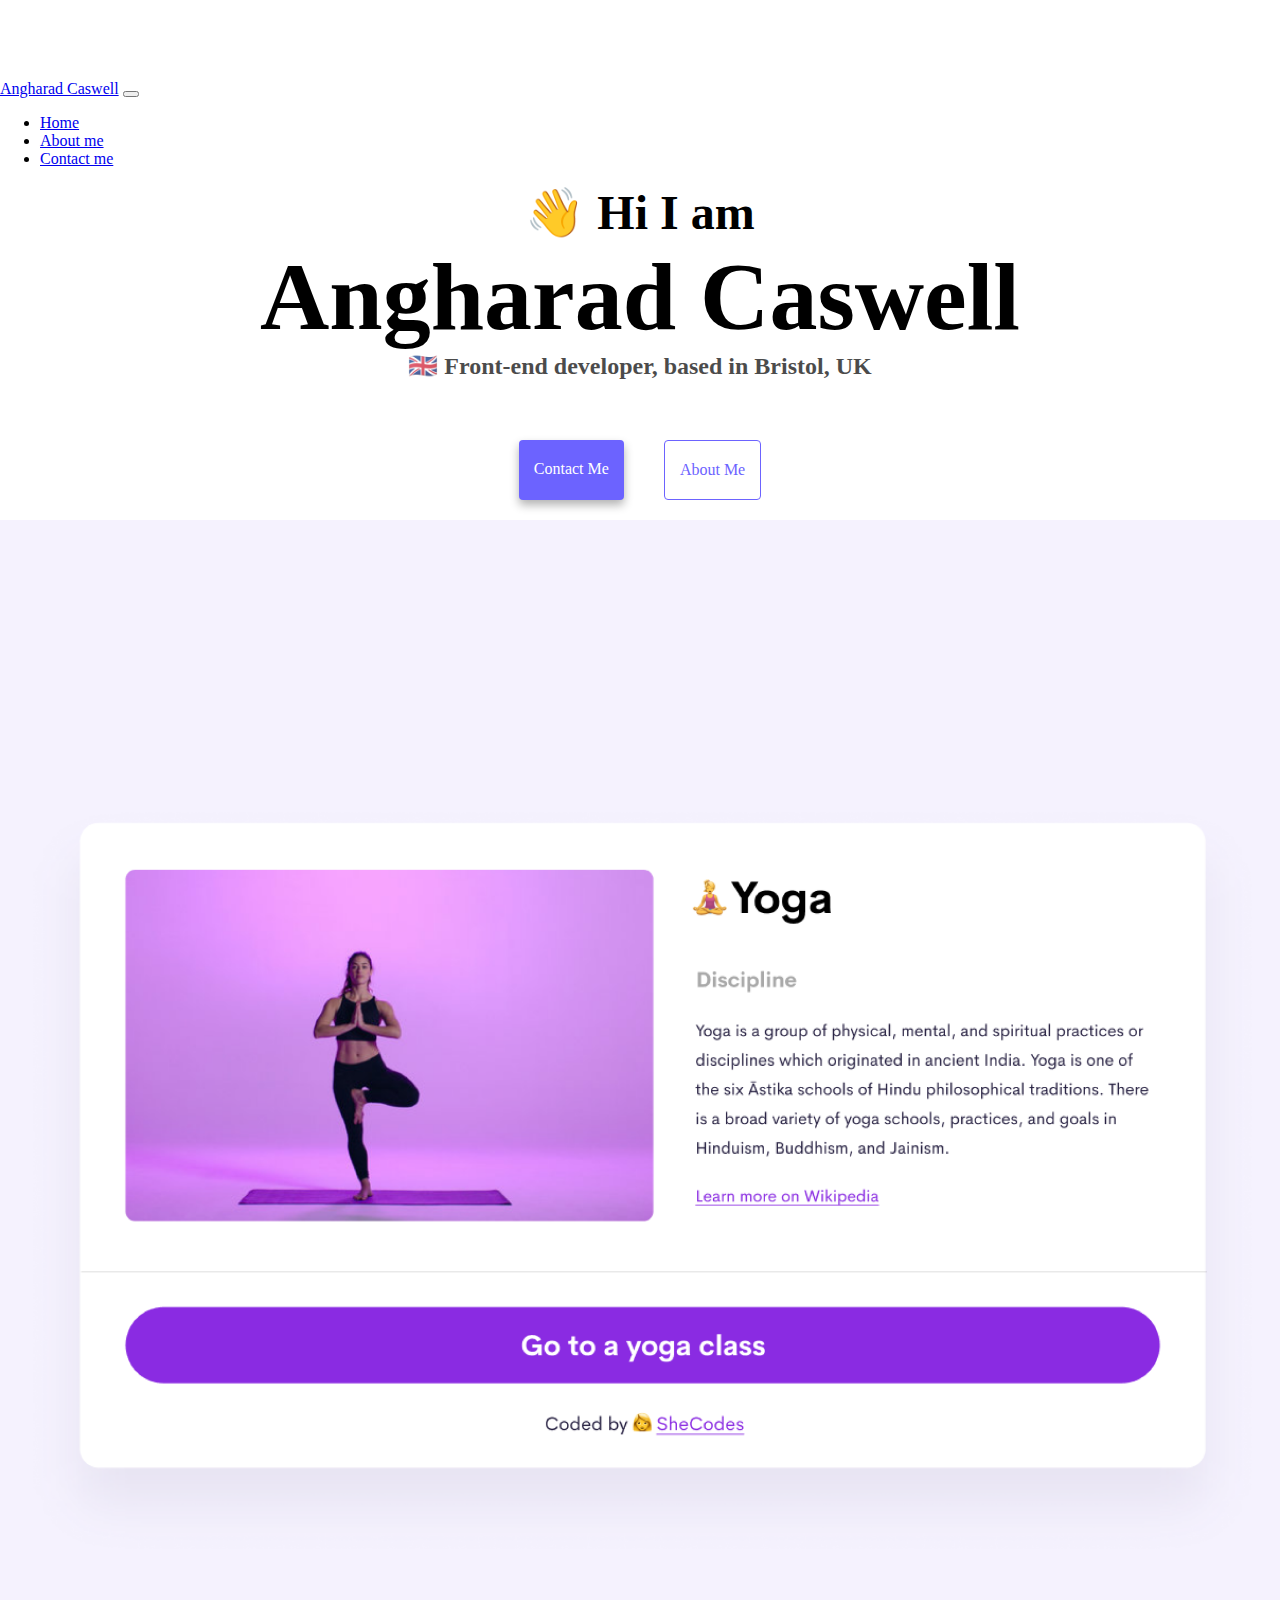
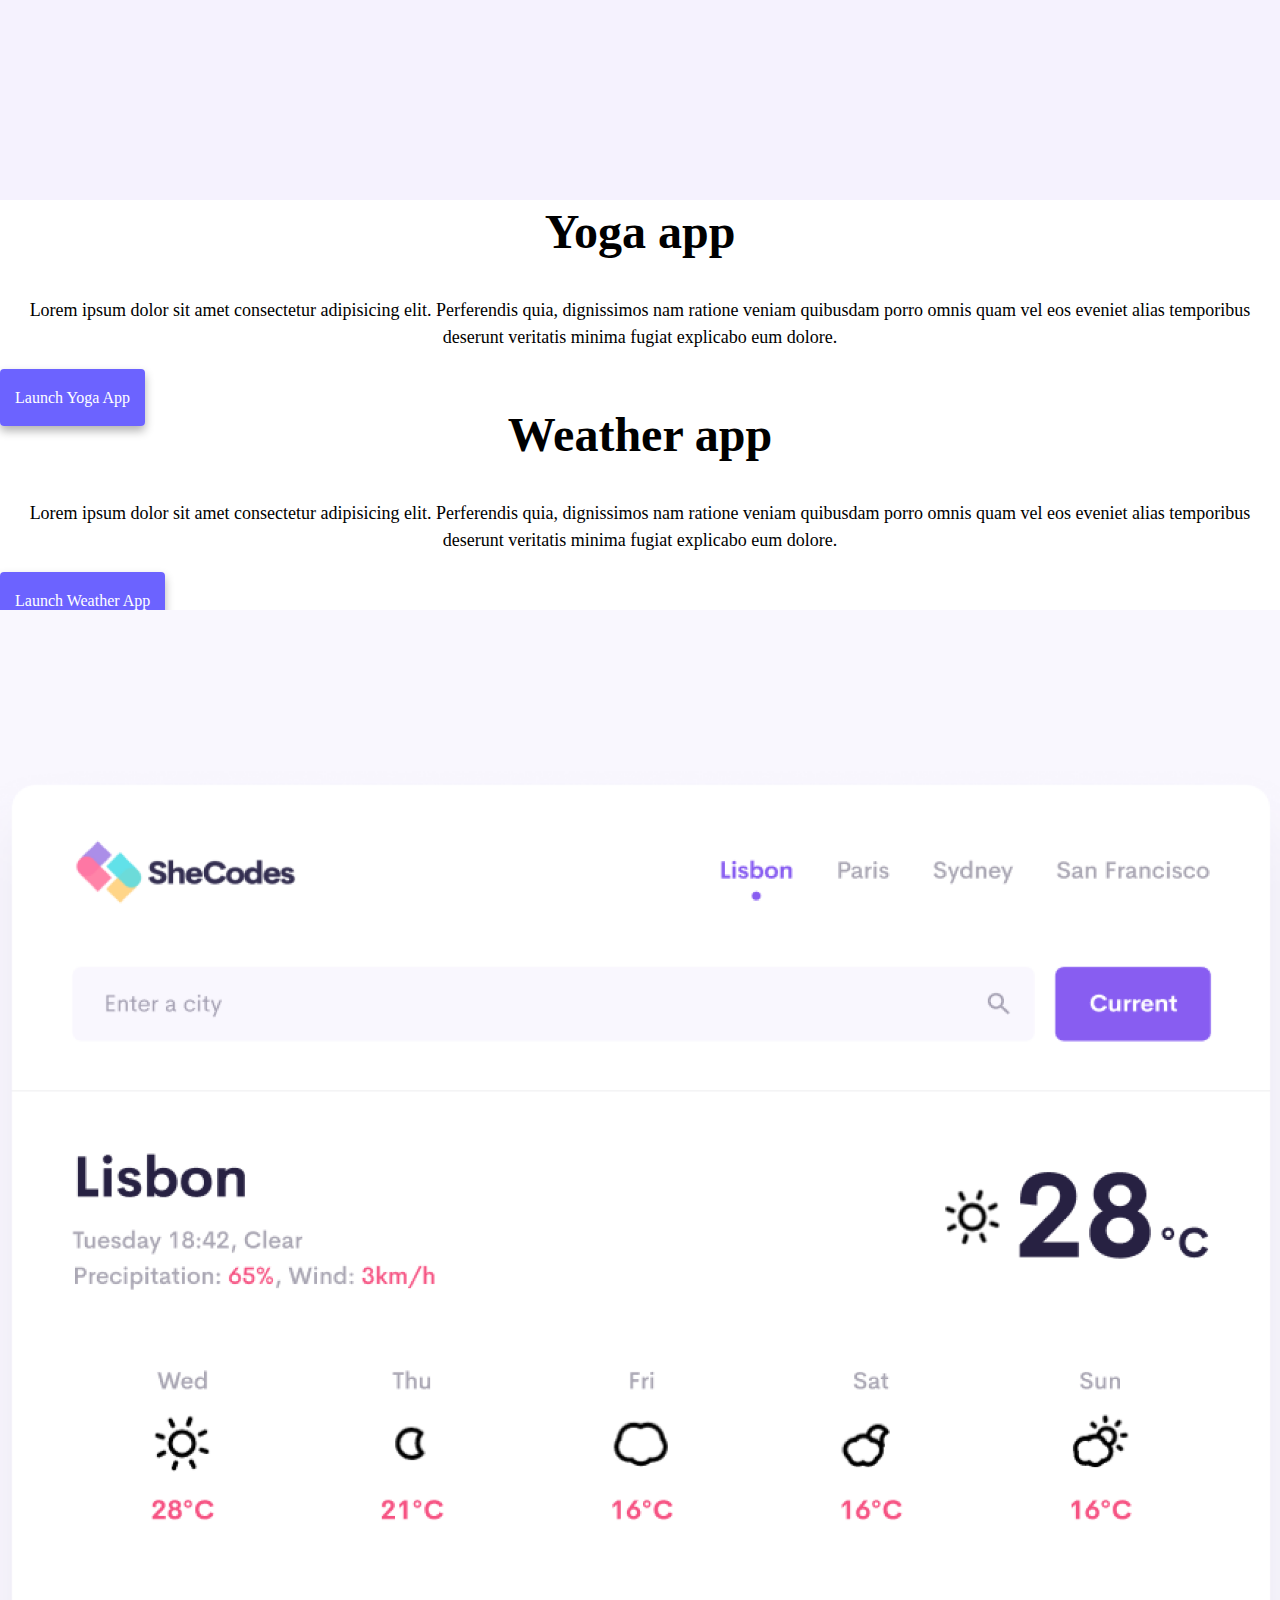
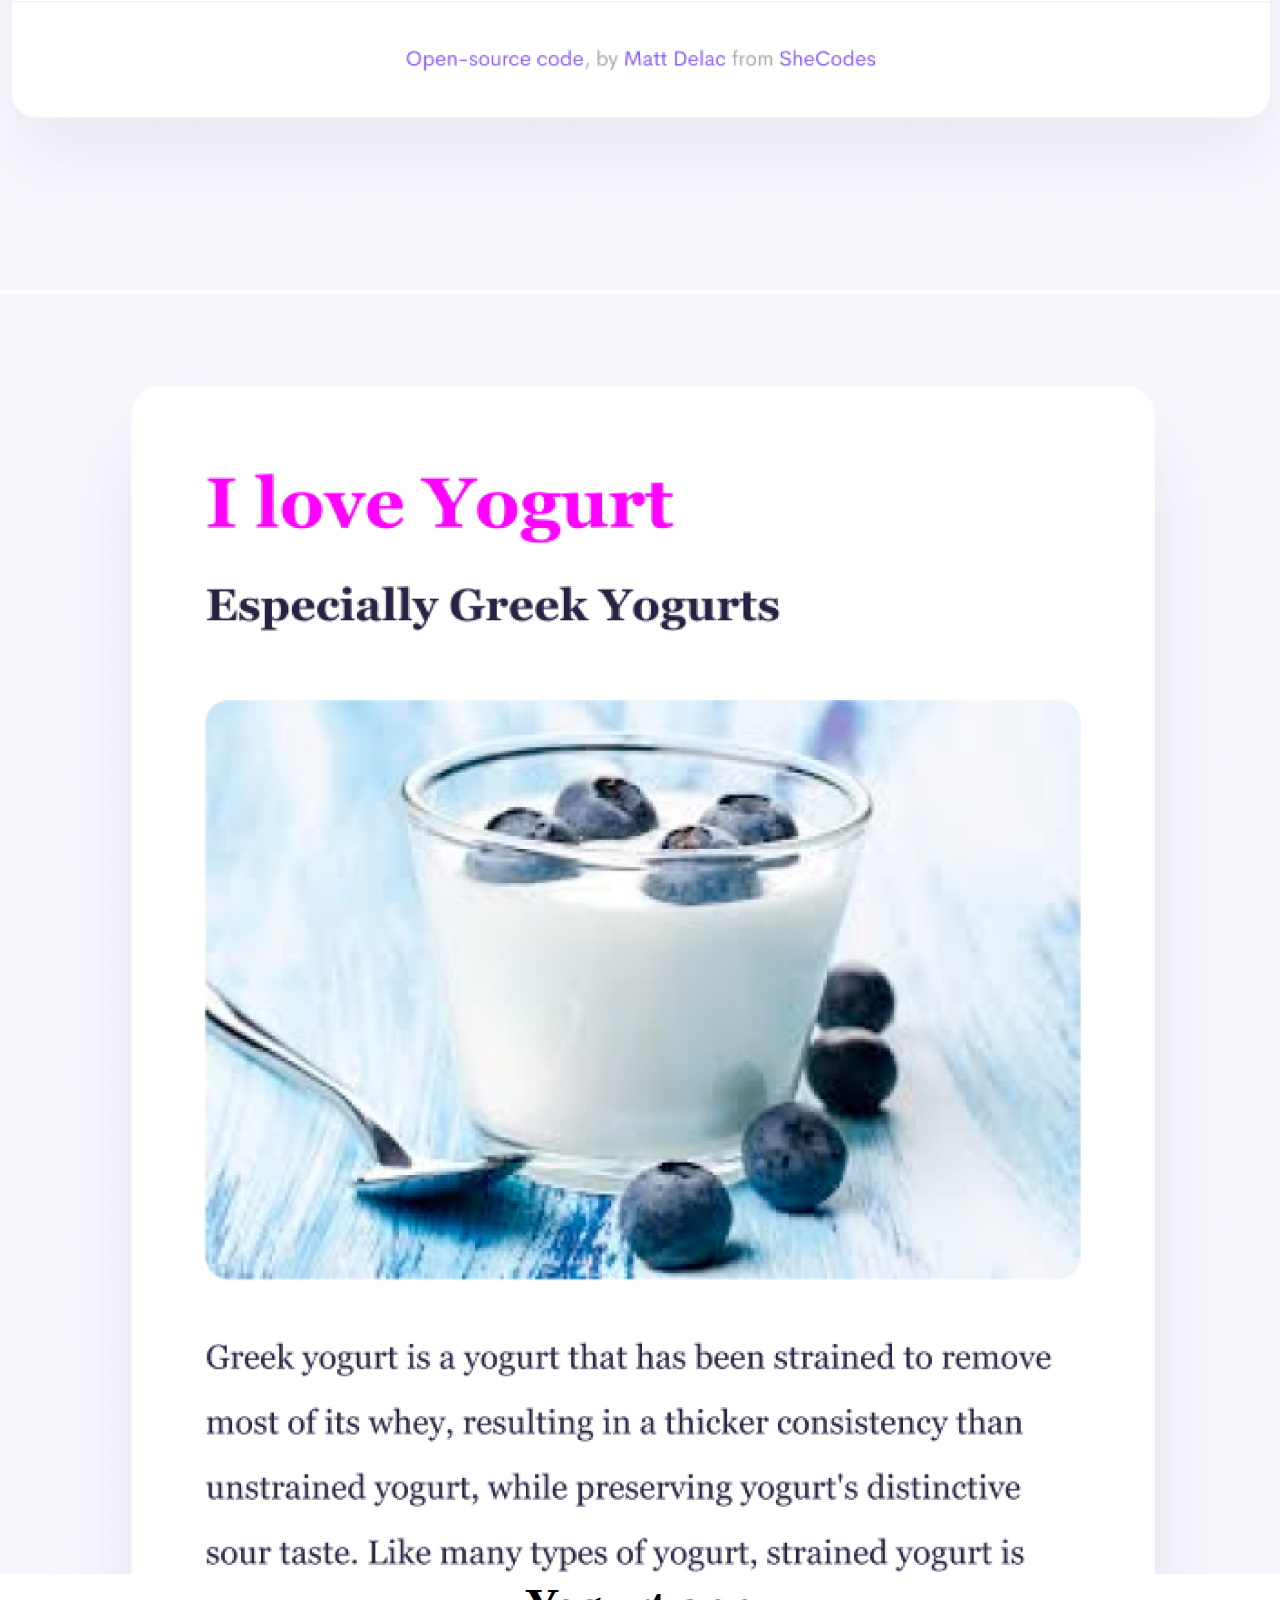
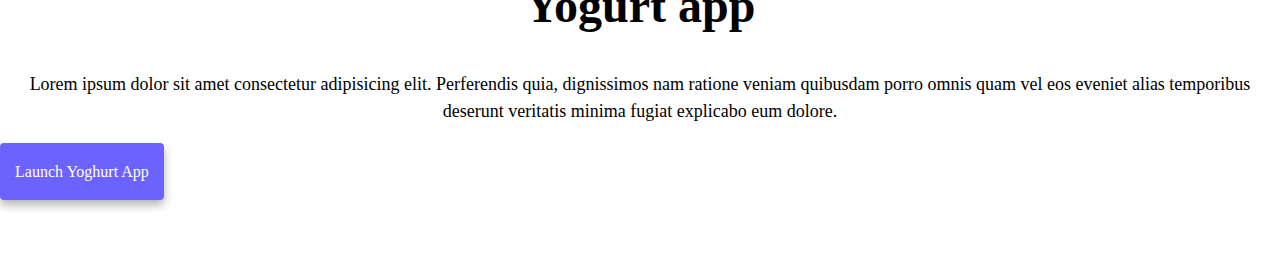
==== index.html @ fcc8724e "imported index/about/css/images from codesandbox." ====
<!DOCTYPE html>
<html lang="en">

<head>
    <meta charset="UTF-8" />
    <meta http-equiv="X-UA-Compatible" content="IE=edge" />
    <meta name="viewport" content="width=device-width, initial-scale=1.0" />
    <title>Angharad Caswell</title>
    <link rel="stylesheet" href="/styles/styles.css" />
    <link href="https://cdn.jsdelivr.net/npm/bootstrap@5.0.0-beta2/dist/css/bootstrap.min.css" rel="stylesheet"
        integrity="sha384-BmbxuPwQa2lc/FVzBcNJ7UAyJxM6wuqIj61tLrc4wSX0szH/Ev+nYRRuWlolflfl" crossorigin="anonymous" />
    <script src="https://cdn.jsdelivr.net/npm/bootstrap@5.0.0-beta2/dist/js/bootstrap.bundle.min.js"
        integrity="sha384-b5kHyXgcpbZJO/tY9Ul7kGkf1S0CWuKcCD38l8YkeH8z8QjE0GmW1gYU5S9FOnJ0"
        crossorigin="anonymous"></script>
</head>

<body>
    <nav class="navbar navbar-expand-lg navbar-light bg-light fixed-top">
        <div class="container-fluid">
            <a class="navbar-brand" href="#">Angharad Caswell</a>
            <button class="navbar-toggler" type="button" data-bs-toggle="collapse" data-bs-target="#navbarNavDropdown"
                aria-controls="navbarNavDropdown" aria-expanded="false" aria-label="Toggle navigation">
                <span class="navbar-toggler-icon"></span>
            </button>
            <div class="collapse navbar-collapse" id="navbarNavDropdown">
                <ul class="navbar-nav">
                    <li class="nav-item">
                        <a class="nav-link active" aria-current="page" href="index.html">Home</a>
                    </li>
                    <li class="nav-item">
                        <a class="nav-link" href="about.html">About me</a>
                    </li>
                    <li class="nav-item">
                        <a class="nav-link" href="about.html#contact">Contact me</a>
                    </li>
                </ul>
            </div>
        </div>
    </nav>

    <h2>👋 Hi I am</h2>
    <h1>Angharad Caswell</h1>
    <h3>🇬🇧 Front-end developer, based in Bristol, UK</h3>
    <div class="navigation-links">
        <a href="about.html#contact" class="contact-link">Contact me</a>
        <a href="about.html" class="about-link">About me</a>
    </div>

    <div class="container">
        <div class="row">
            <div class="col-md-6">
                <img src="images/yoga.png" class="img-fluid rounded" />
            </div>
            <div class="col-md-6">
                <h2 class="mb-3">Yoga app</h2>
                <p>
                    Lorem ipsum dolor sit amet consectetur adipisicing elit. Perferendis
                    quia, dignissimos nam ratione veniam quibusdam porro omnis quam vel
                    eos eveniet alias temporibus deserunt veritatis minima fugiat
                    explicabo eum dolore.
                </p>
                <div class="mt-5">
                    <a href="#" class="primary-link">Launch Yoga App</a>
                </div>
            </div>
        </div>
        <div class="row mt-5">
            <div class="col-md-6">
                <h2 class="mb-3">Weather app</h2>
                <p>
                    Lorem ipsum dolor sit amet consectetur adipisicing elit. Perferendis
                    quia, dignissimos nam ratione veniam quibusdam porro omnis quam vel
                    eos eveniet alias temporibus deserunt veritatis minima fugiat
                    explicabo eum dolore.
                </p>
                <div class="mt-5">
                    <a href="#" class="primary-link">Launch Weather App</a>
                </div>
            </div>
            <div class="col-md-6">
                <img src="images/weather.png" class="img-fluid rounded" />
            </div>
        </div>
        <div class="row mt-5">
            <div class="col-md-6">
                <img src="images/yogurt.png" class="img-fluid rounded" />
            </div>
            <div class="col-md-6">
                <h2 class="mb-3">Yogurt app</h2>
                <p>
                    Lorem ipsum dolor sit amet consectetur adipisicing elit. Perferendis
                    quia, dignissimos nam ratione veniam quibusdam porro omnis quam vel
                    eos eveniet alias temporibus deserunt veritatis minima fugiat
                    explicabo eum dolore.
                </p>
                <div class="mt-5">
                    <a href="#" class="primary-link">Launch Yoghurt App</a>
                </div>
            </div>
        </div>
</body>

</html>
---- styles/styles.css ----
:root {
  --primary-color: #6c63ff;
  --secondary-color: #f5f2fe;
  --box-shadow: 0 5px 10px rgba(0, 0, 0, 0.3);
}

body {
  margin: 80px auto !important;
}

h1,
h2,
h3 {
  text-align: center !important;
  margin: 0 !important;
}

h1 {
  font-size: 96px !important;
}

h2 {
  font-size: 48px !important;
}

h3 {
  font-size: 24px !important;
  opacity: 0.7 !important;
}

p {
  /* background: var(--secondary-color); */
  padding: 20px;
  border-radius: 4px;
  font-size: 18px;
  line-height: 1.5;
  text-align: center;
}
img {
  max-width: 100%;
  height: auto;
}
.primary-link {
  border-radius: 4px;
  padding: 20px 15px;
  text-decoration: none;
  text-transform: capitalize;
  background: var(--primary-color);
  box-shadow: var(--box-shadow);
  color: white;
}

.navigation-links {
  display: flex;
  margin-top: 40px;
  justify-content: center;
}

.navigation-links a {
  margin: 20px;
  border-radius: 4px;
  padding: 20px 15px;
  text-decoration: none;
  text-transform: capitalize;
}

.contact-link {
  background: var(--primary-color);
  box-shadow: var(--box-shadow);
  color: white;
}

.about-link {
  color: var(--primary-color);
  border: 1px solid var(--primary-color);
}

.homepage-link {
  color: var(--primary-color);
  text-align: center;
  display: block;
}

.about-paragraphs {
  display: flex;
  margin: 30px 0;
}

.about-paragraphs p {
  margin: 10px;
}

.email-link {
  display: flex;
  justify-content: center;
  color: var(--primary-color);
  font-size: 28px;
  text-decoration: none;
}

.email-link:hover {
  text-decoration: underline;
}
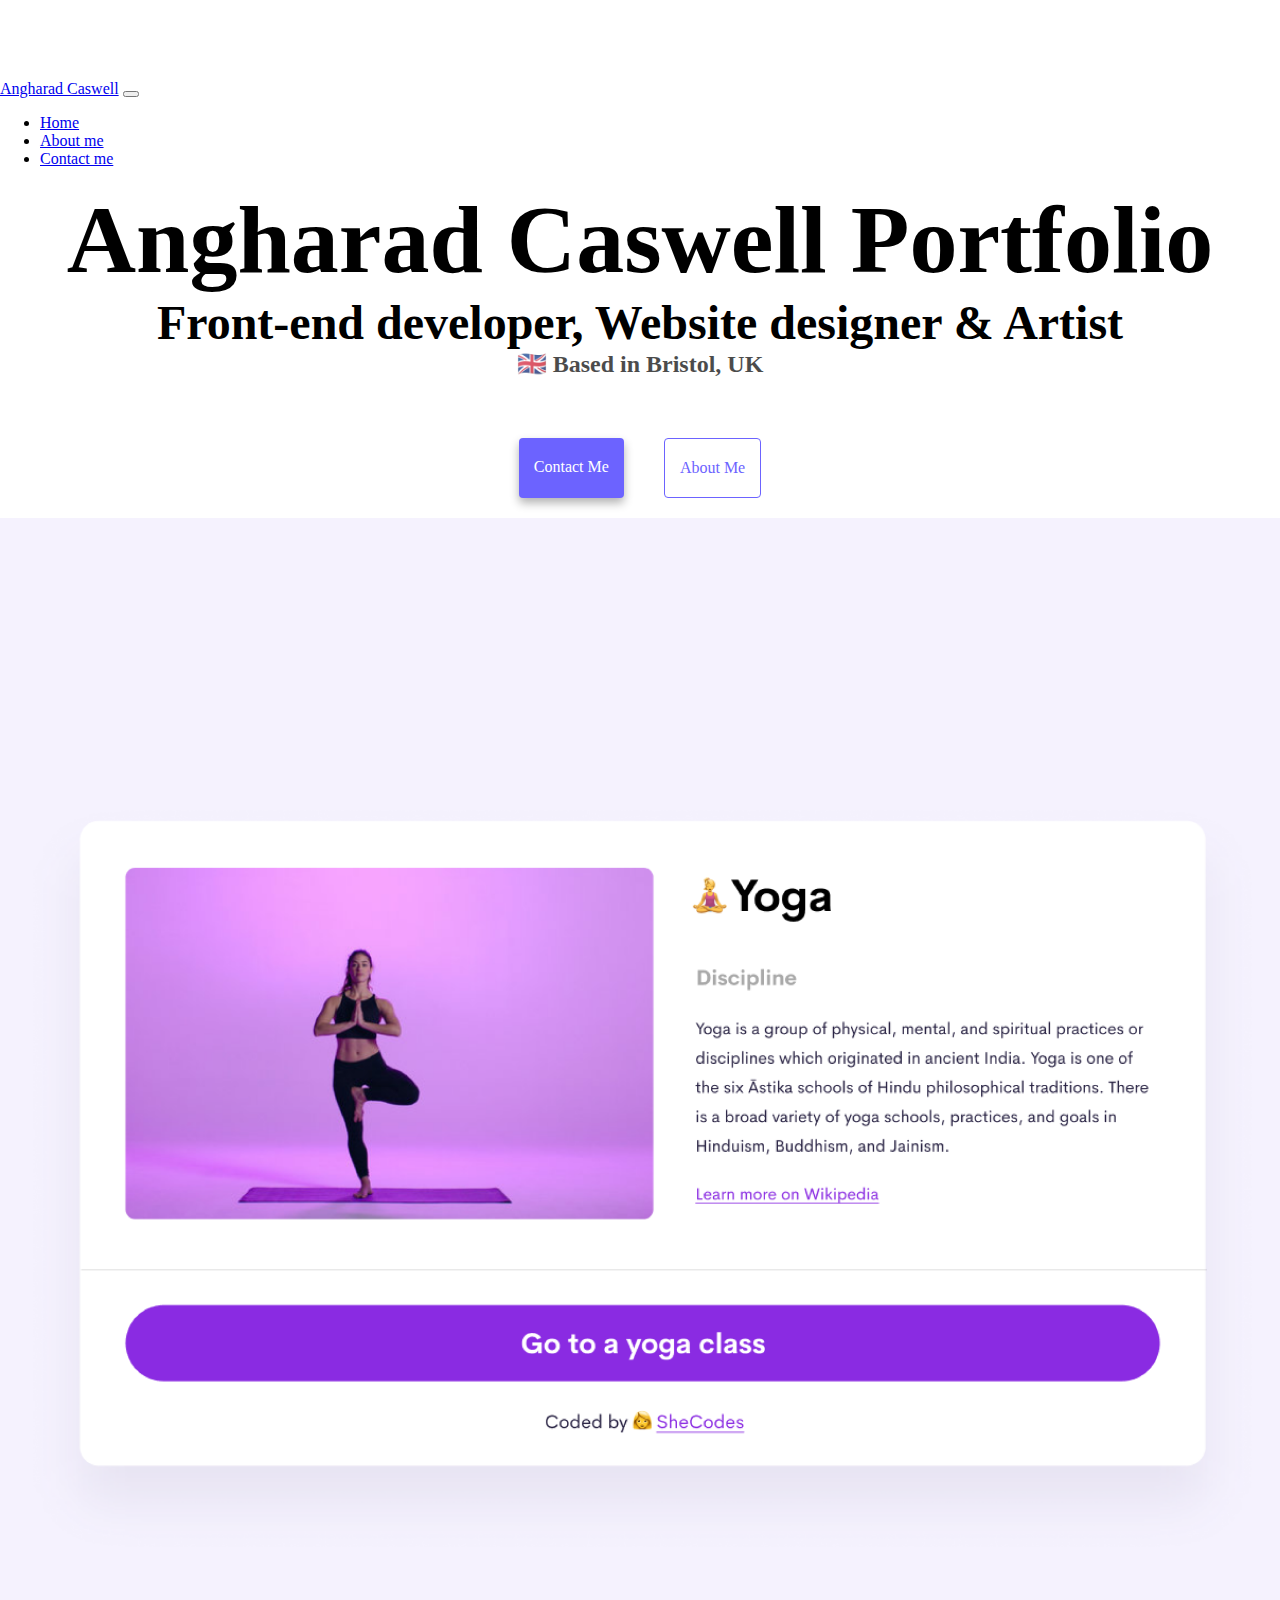
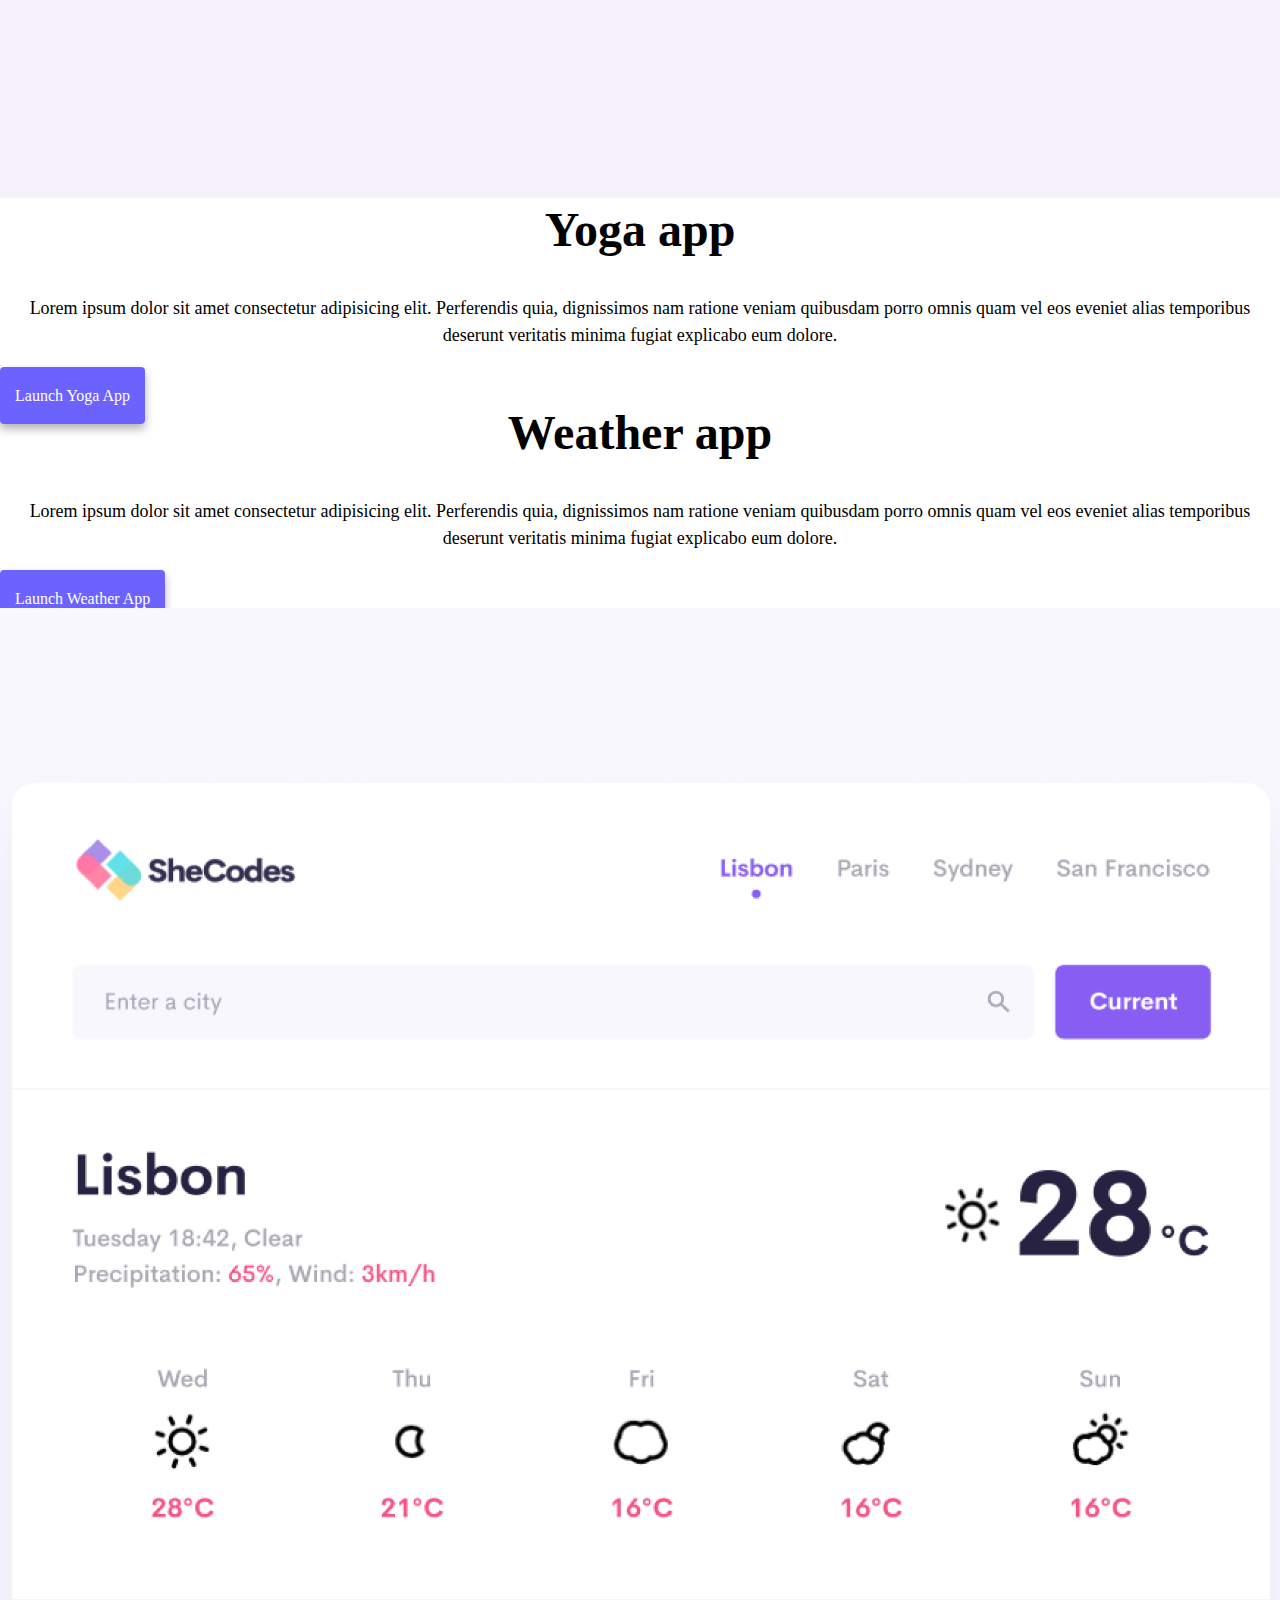
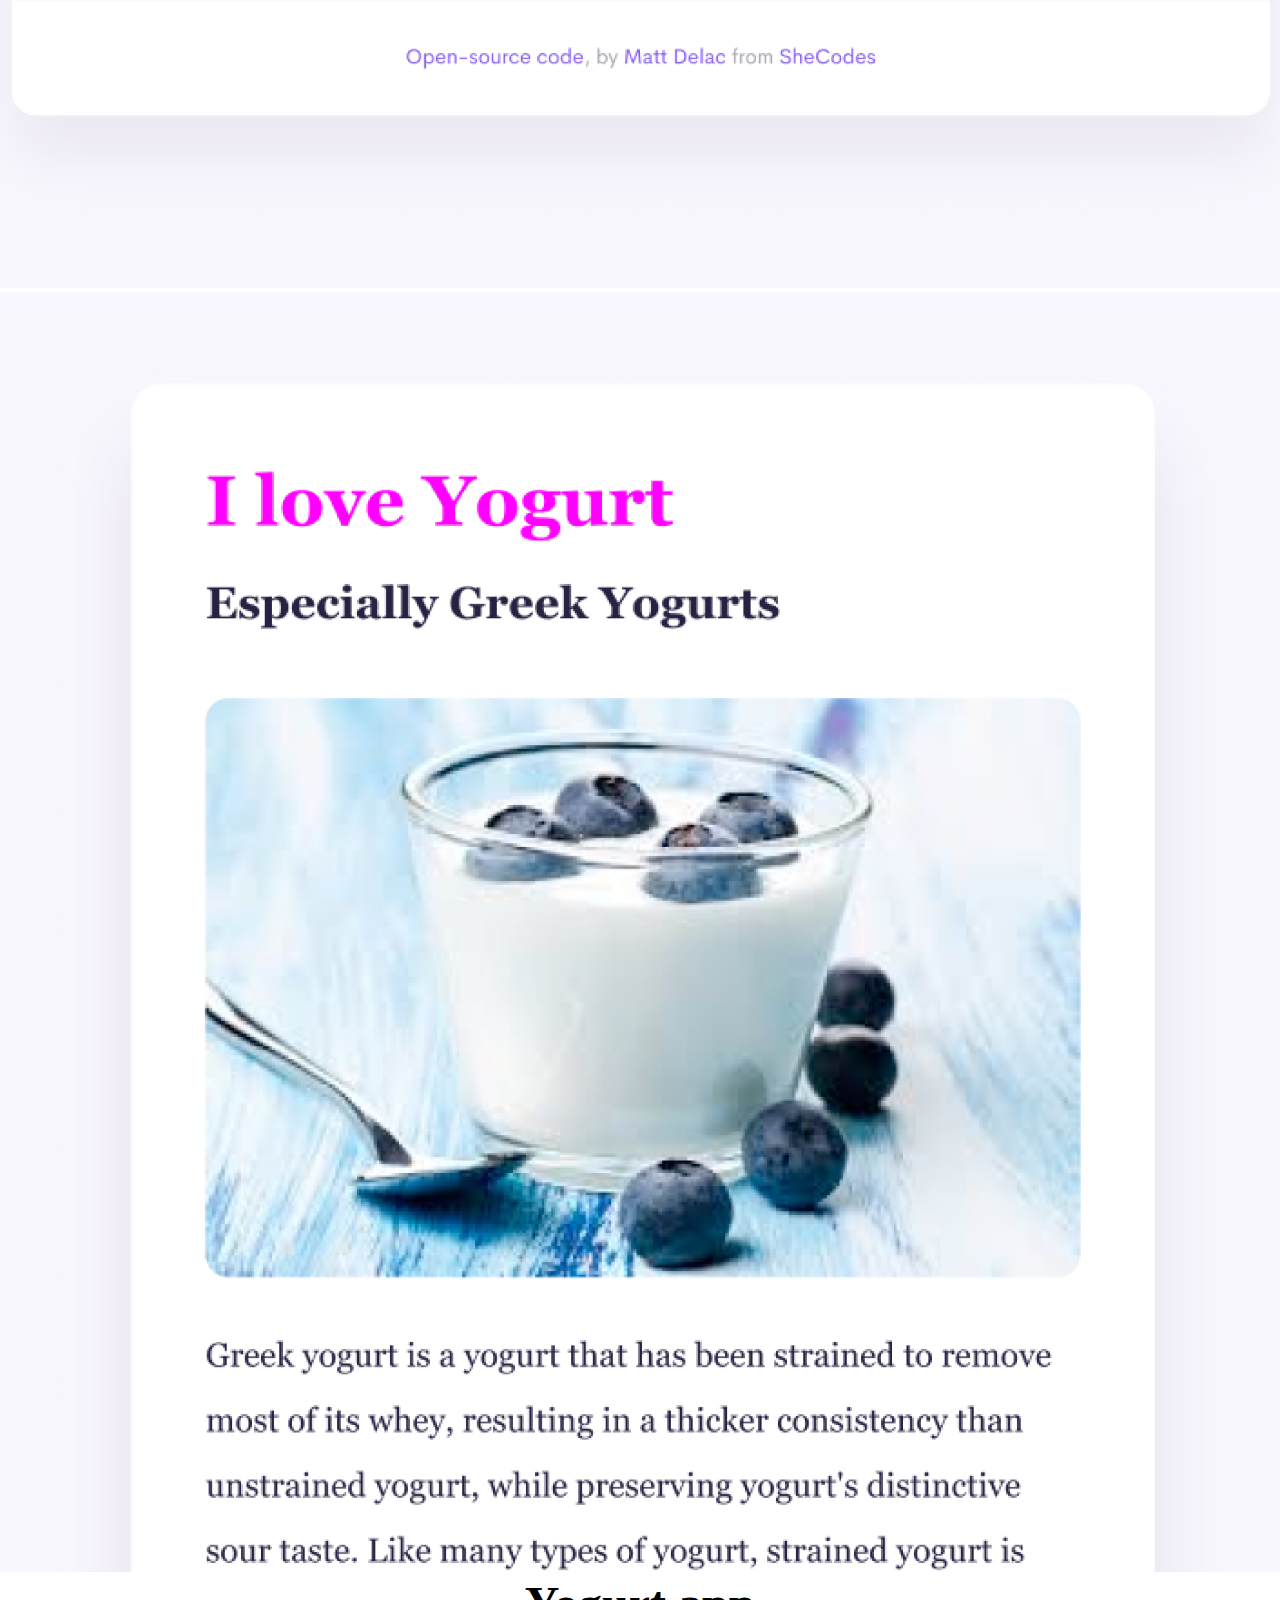
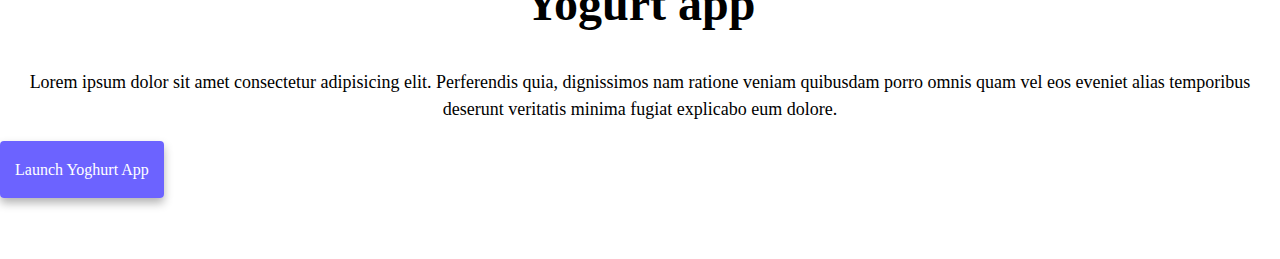
==== commit 62c652e4: "Added image alt, link title, meta description and improved page titles. SEO improvement." ====
--- a/index.html
+++ b/index.html
@@ -3,9 +3,11 @@
 
 <head>
     <meta charset="UTF-8" />
+    <meta name="description"
+        content="My name is Angharad Caswell and I am an artist, website desinger and front end developer. Here is a portfolio of my coding projects, UX/UI projects and art commissions.">
     <meta http-equiv="X-UA-Compatible" content="IE=edge" />
     <meta name="viewport" content="width=device-width, initial-scale=1.0" />
-    <title>Angharad Caswell</title>
+    <title>Angharad Caswell: Front end developer, website designer & artist portfolio</title>
     <link rel="stylesheet" href="/styles/styles.css" />
     <link href="https://cdn.jsdelivr.net/npm/bootstrap@5.0.0-beta2/dist/css/bootstrap.min.css" rel="stylesheet"
         integrity="sha384-BmbxuPwQa2lc/FVzBcNJ7UAyJxM6wuqIj61tLrc4wSX0szH/Ev+nYRRuWlolflfl" crossorigin="anonymous" />
@@ -15,6 +17,7 @@
 </head>
 
 <body>
+    
     <nav class="navbar navbar-expand-lg navbar-light bg-light fixed-top">
         <div class="container-fluid">
             <a class="navbar-brand" href="#">Angharad Caswell</a>
@@ -25,31 +28,32 @@
             <div class="collapse navbar-collapse" id="navbarNavDropdown">
                 <ul class="navbar-nav">
                     <li class="nav-item">
-                        <a class="nav-link active" aria-current="page" href="index.html">Home</a>
+                        <a class="nav-link active" aria-current="page" href="index.html" title="Homepage">Home</a>
                     </li>
                     <li class="nav-item">
-                        <a class="nav-link" href="about.html">About me</a>
+                        <a class="nav-link" href="about.html" title="About me">About me</a>
                     </li>
                     <li class="nav-item">
-                        <a class="nav-link" href="about.html#contact">Contact me</a>
+                        <a class="nav-link" href="about.html#contact" title="Contant me">Contact me</a>
                     </li>
                 </ul>
             </div>
         </div>
     </nav>
 
-    <h2>👋 Hi I am</h2>
-    <h1>Angharad Caswell</h1>
-    <h3>🇬🇧 Front-end developer, based in Bristol, UK</h3>
+    
+    <h1>Angharad Caswell Portfolio</h1>
+    <h2>Front-end developer, Website designer & Artist</h2>
+    <h3>🇬🇧 Based in Bristol, UK</h3>
     <div class="navigation-links">
-        <a href="about.html#contact" class="contact-link">Contact me</a>
-        <a href="about.html" class="about-link">About me</a>
+        <a href="about.html#contact" class="contact-link" title="Contact Me link">Contact me</a>
+        <a href="about.html" class="about-link" title="About Me link">About me</a>
     </div>
 
     <div class="container">
         <div class="row">
             <div class="col-md-6">
-                <img src="images/yoga.png" class="img-fluid rounded" />
+                <img src="images/yoga.png" class="img-fluid rounded" alt="Screenshot of yoga app" />
             </div>
             <div class="col-md-6">
                 <h2 class="mb-3">Yoga app</h2>
@@ -60,7 +64,7 @@
                     explicabo eum dolore.
                 </p>
                 <div class="mt-5">
-                    <a href="#" class="primary-link">Launch Yoga App</a>
+                    <a href="#" class="primary-link" title="Yoga App">Launch Yoga App</a>
                 </div>
             </div>
         </div>
@@ -74,16 +78,16 @@
                     explicabo eum dolore.
                 </p>
                 <div class="mt-5">
-                    <a href="#" class="primary-link">Launch Weather App</a>
+                    <a href="#" class="primary-link" title="Weather App">Launch Weather App</a>
                 </div>
             </div>
             <div class="col-md-6">
-                <img src="images/weather.png" class="img-fluid rounded" />
+                <img src="images/weather.png" class="img-fluid rounded" alt="Screenshot of weather app"/>
             </div>
         </div>
         <div class="row mt-5">
             <div class="col-md-6">
-                <img src="images/yogurt.png" class="img-fluid rounded" />
+                <img src="images/yogurt.png" class="img-fluid rounded" alt="screenshot of yogurt app" />
             </div>
             <div class="col-md-6">
                 <h2 class="mb-3">Yogurt app</h2>
@@ -94,7 +98,7 @@
                     explicabo eum dolore.
                 </p>
                 <div class="mt-5">
-                    <a href="#" class="primary-link">Launch Yoghurt App</a>
+                    <a href="#" class="primary-link" title="Yogurt App">Launch Yoghurt App</a>
                 </div>
             </div>
         </div>
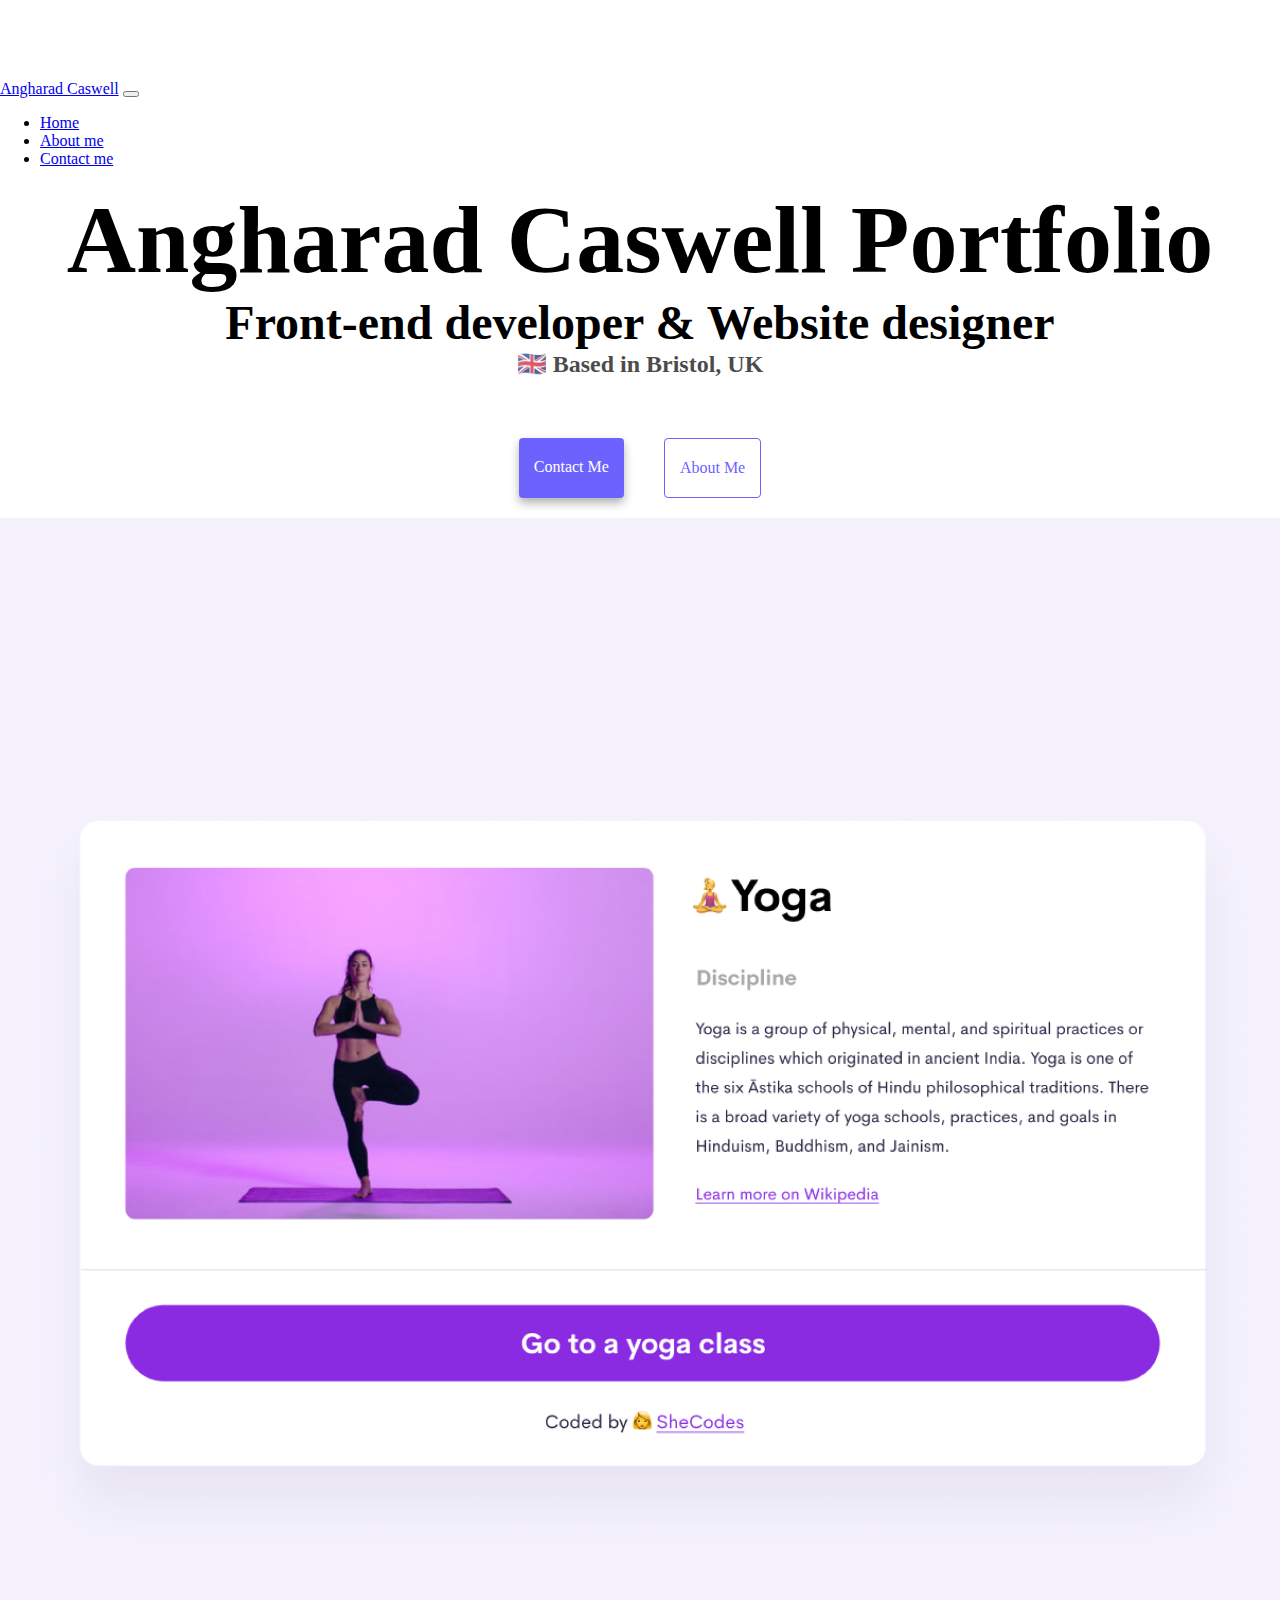
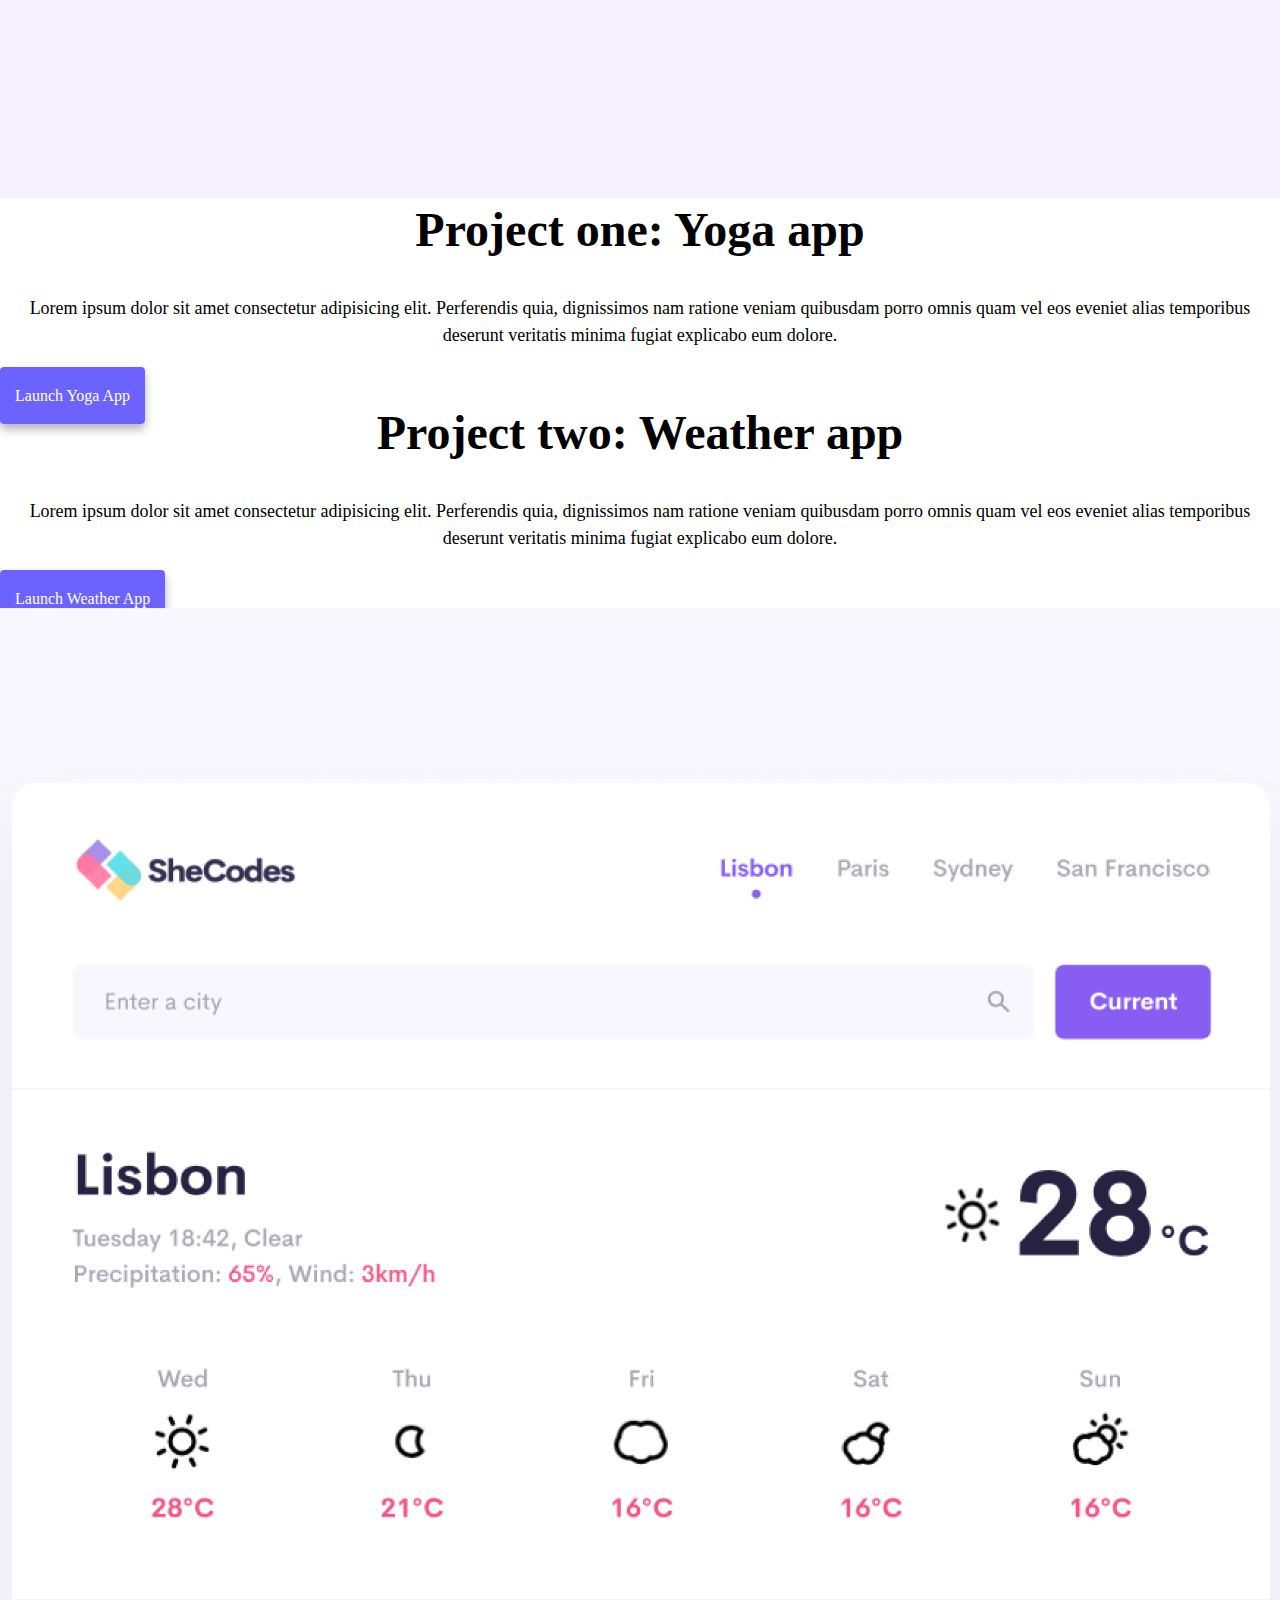
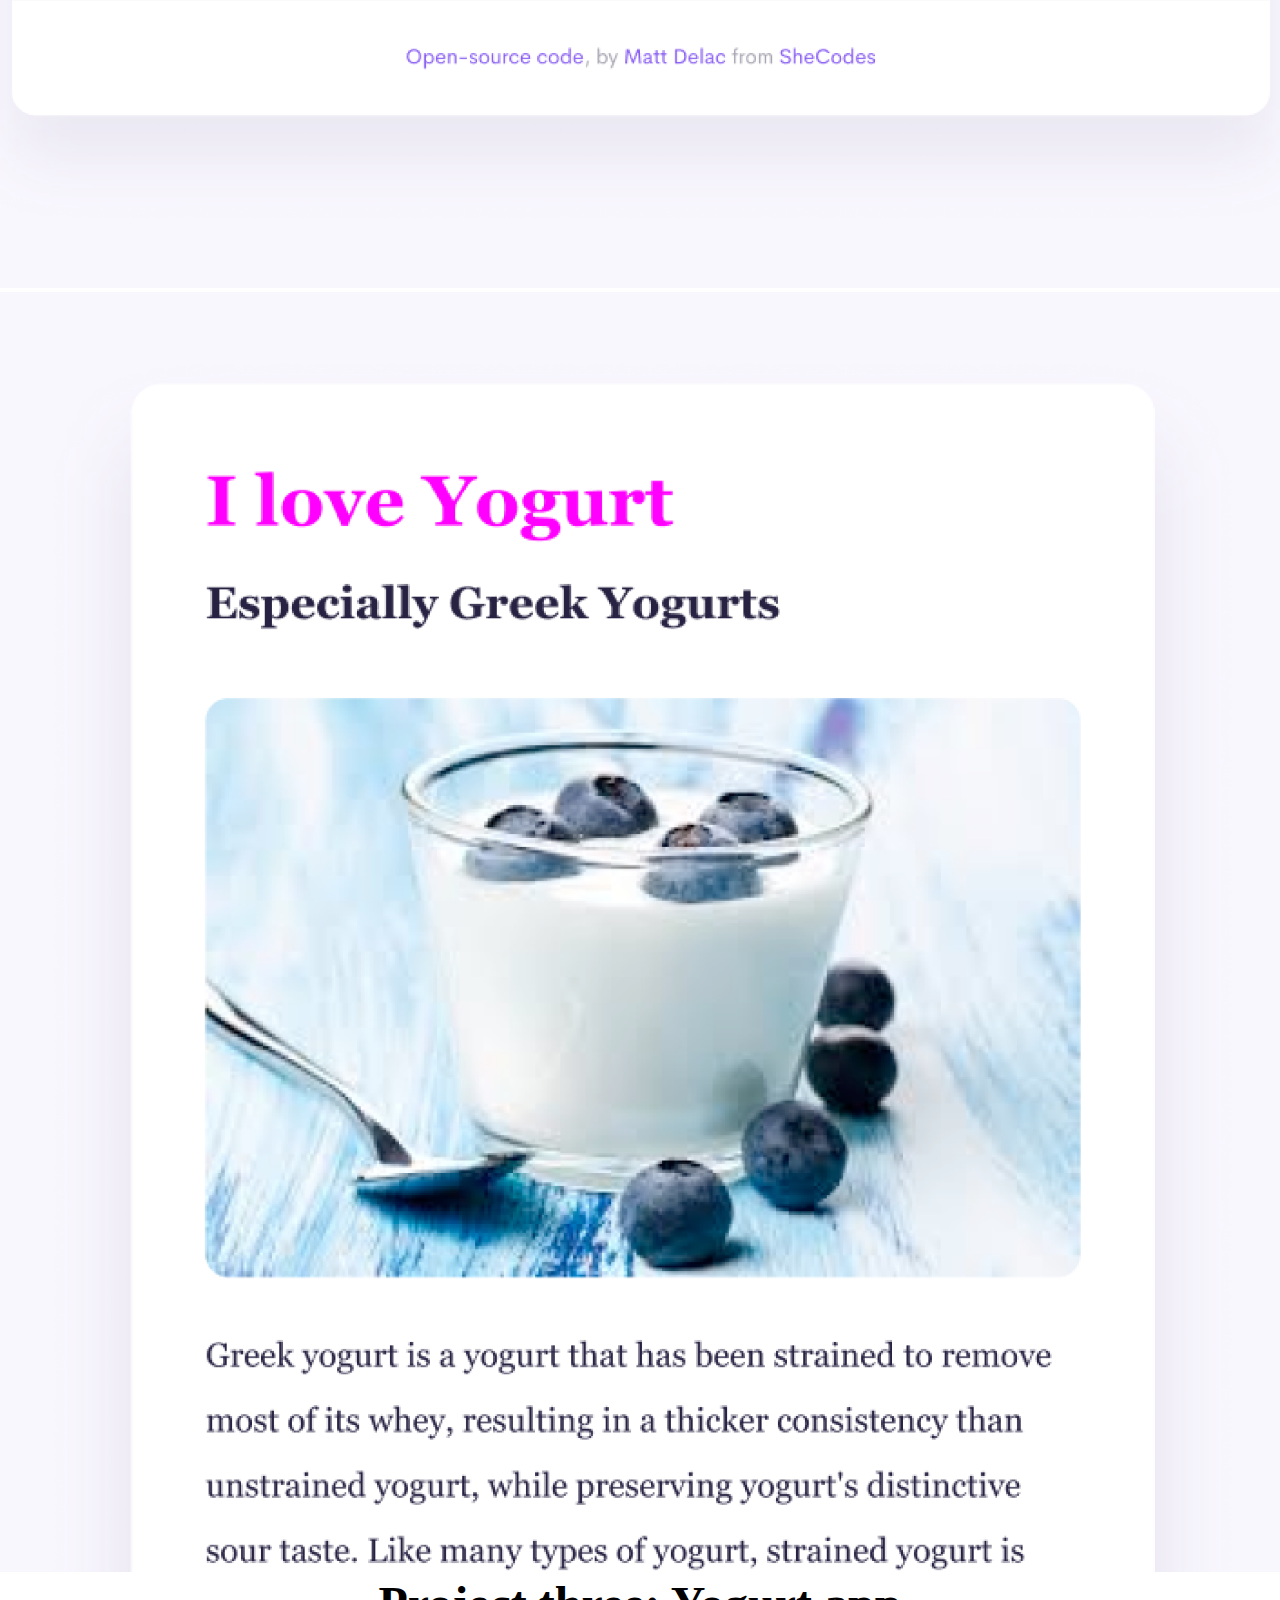
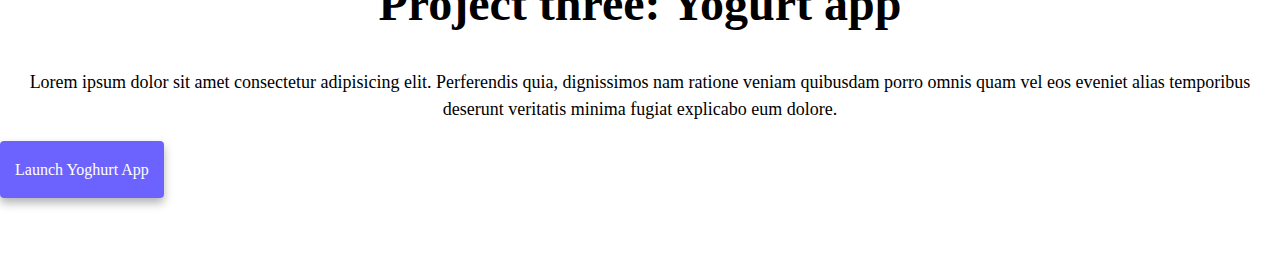
==== commit 7253ee33: "Amended page titles and meta description after checking site of seobility." ====
--- a/index.html
+++ b/index.html
@@ -4,10 +4,10 @@
 <head>
     <meta charset="UTF-8" />
     <meta name="description"
-        content="My name is Angharad Caswell and I am an artist, website desinger and front end developer. Here is a portfolio of my coding projects, UX/UI projects and art commissions.">
+        content="My name is Angharad Caswell and I am a website designer and front end developer. Here is a portfolio of my coding projects.">
     <meta http-equiv="X-UA-Compatible" content="IE=edge" />
     <meta name="viewport" content="width=device-width, initial-scale=1.0" />
-    <title>Angharad Caswell: Front end developer, website designer & artist portfolio</title>
+    <title>Angharad Caswell: Front end developer & website designer. See the projects I have been working on.</title>
     <link rel="stylesheet" href="/styles/styles.css" />
     <link href="https://cdn.jsdelivr.net/npm/bootstrap@5.0.0-beta2/dist/css/bootstrap.min.css" rel="stylesheet"
         integrity="sha384-BmbxuPwQa2lc/FVzBcNJ7UAyJxM6wuqIj61tLrc4wSX0szH/Ev+nYRRuWlolflfl" crossorigin="anonymous" />
@@ -43,7 +43,7 @@
 
     
     <h1>Angharad Caswell Portfolio</h1>
-    <h2>Front-end developer, Website designer & Artist</h2>
+    <h2>Front-end developer & Website designer</h2>
     <h3>🇬🇧 Based in Bristol, UK</h3>
     <div class="navigation-links">
         <a href="about.html#contact" class="contact-link" title="Contact Me link">Contact me</a>
@@ -56,7 +56,7 @@
                 <img src="images/yoga.png" class="img-fluid rounded" alt="Screenshot of yoga app" />
             </div>
             <div class="col-md-6">
-                <h2 class="mb-3">Yoga app</h2>
+                <h2 class="mb-3">Project one: Yoga app</h2>
                 <p>
                     Lorem ipsum dolor sit amet consectetur adipisicing elit. Perferendis
                     quia, dignissimos nam ratione veniam quibusdam porro omnis quam vel
@@ -70,7 +70,7 @@
         </div>
         <div class="row mt-5">
             <div class="col-md-6">
-                <h2 class="mb-3">Weather app</h2>
+                <h2 class="mb-3">Project two: Weather app</h2>
                 <p>
                     Lorem ipsum dolor sit amet consectetur adipisicing elit. Perferendis
                     quia, dignissimos nam ratione veniam quibusdam porro omnis quam vel
@@ -90,7 +90,7 @@
                 <img src="images/yogurt.png" class="img-fluid rounded" alt="screenshot of yogurt app" />
             </div>
             <div class="col-md-6">
-                <h2 class="mb-3">Yogurt app</h2>
+                <h2 class="mb-3">Project three: Yogurt app</h2>
                 <p>
                     Lorem ipsum dolor sit amet consectetur adipisicing elit. Perferendis
                     quia, dignissimos nam ratione veniam quibusdam porro omnis quam vel
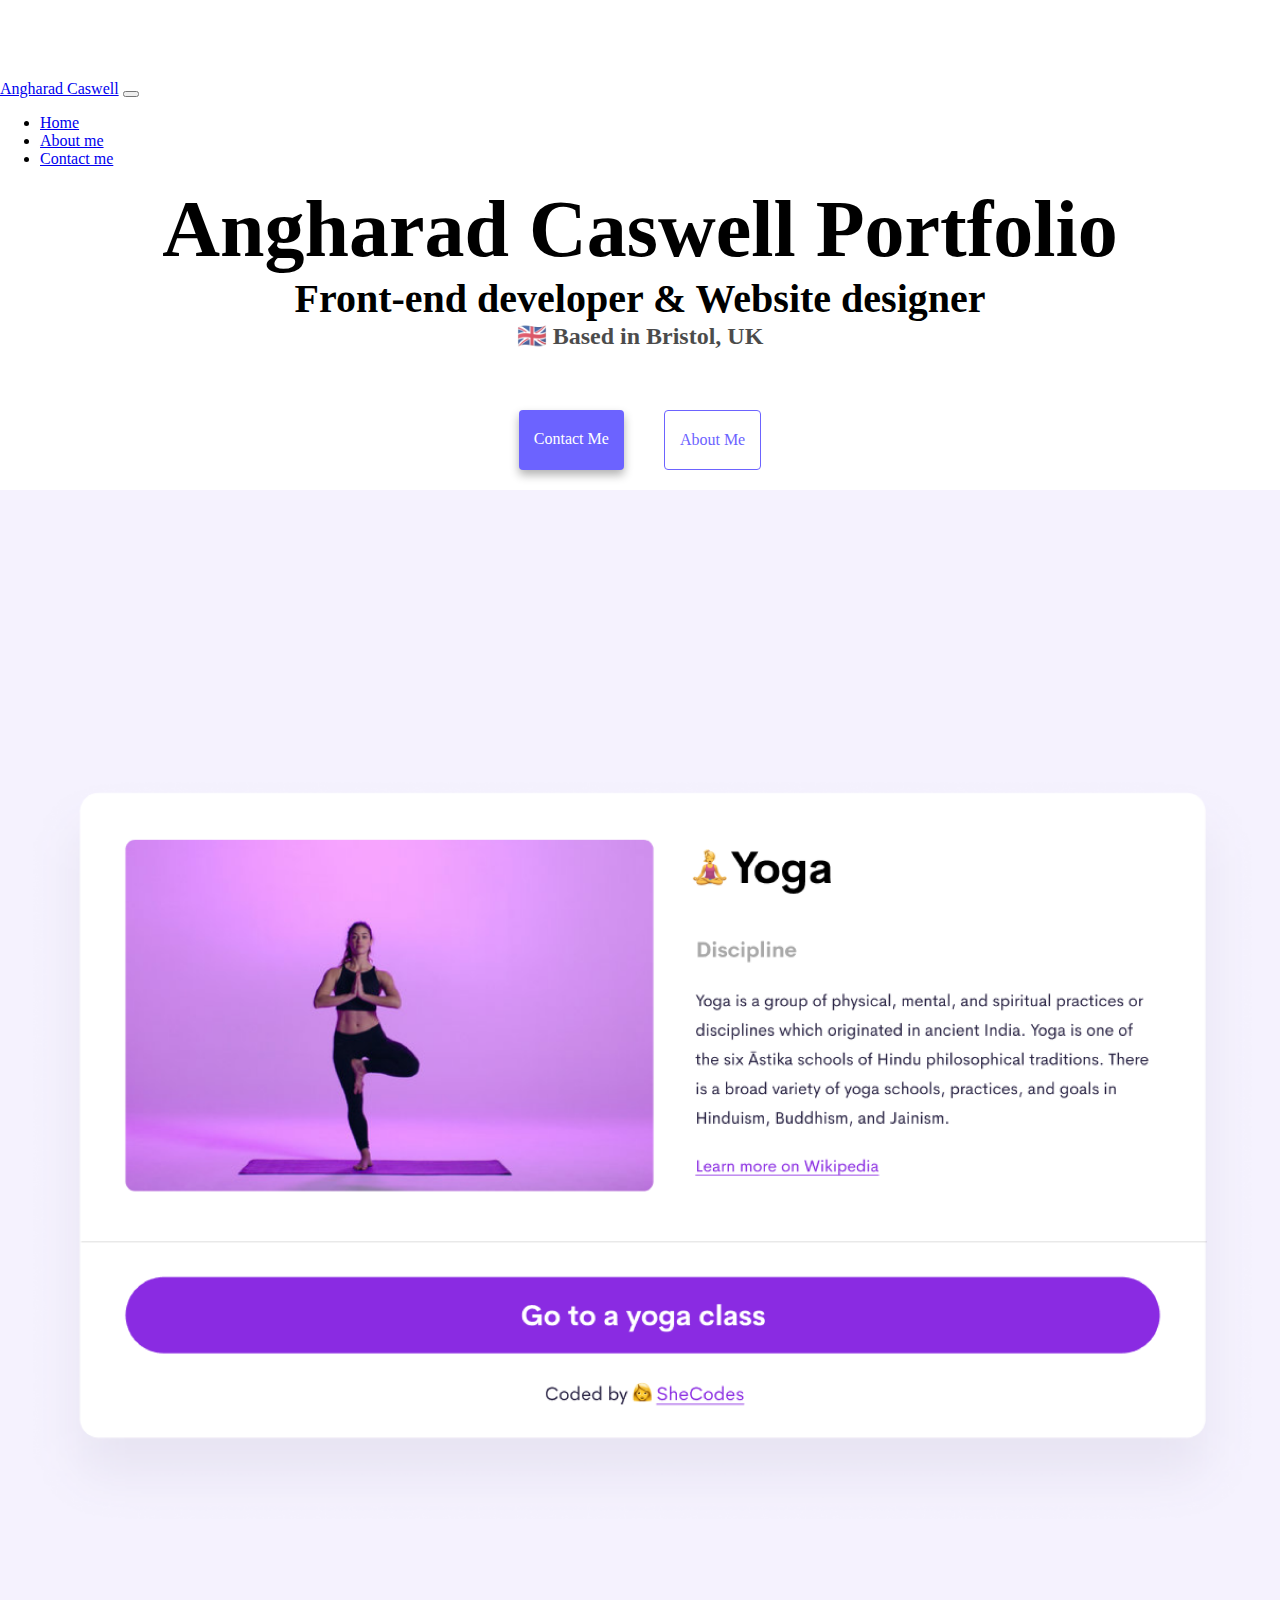
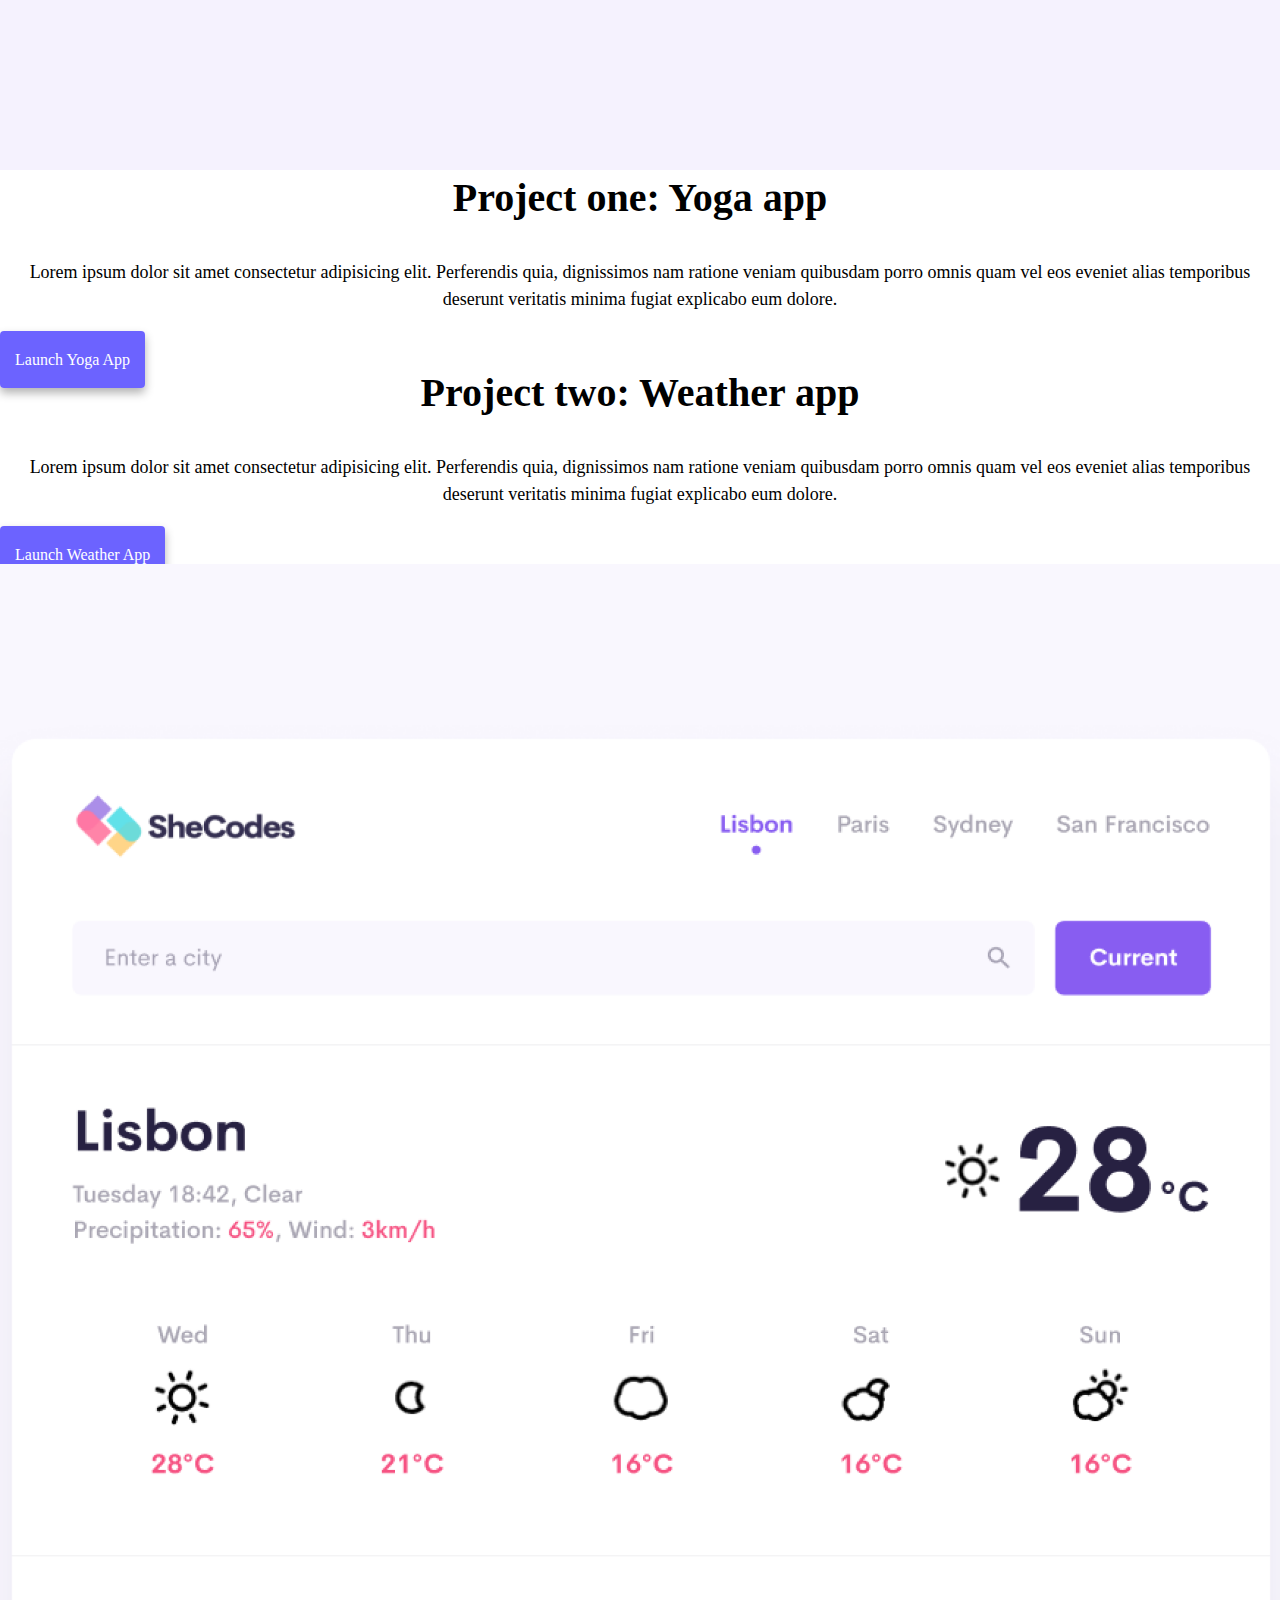
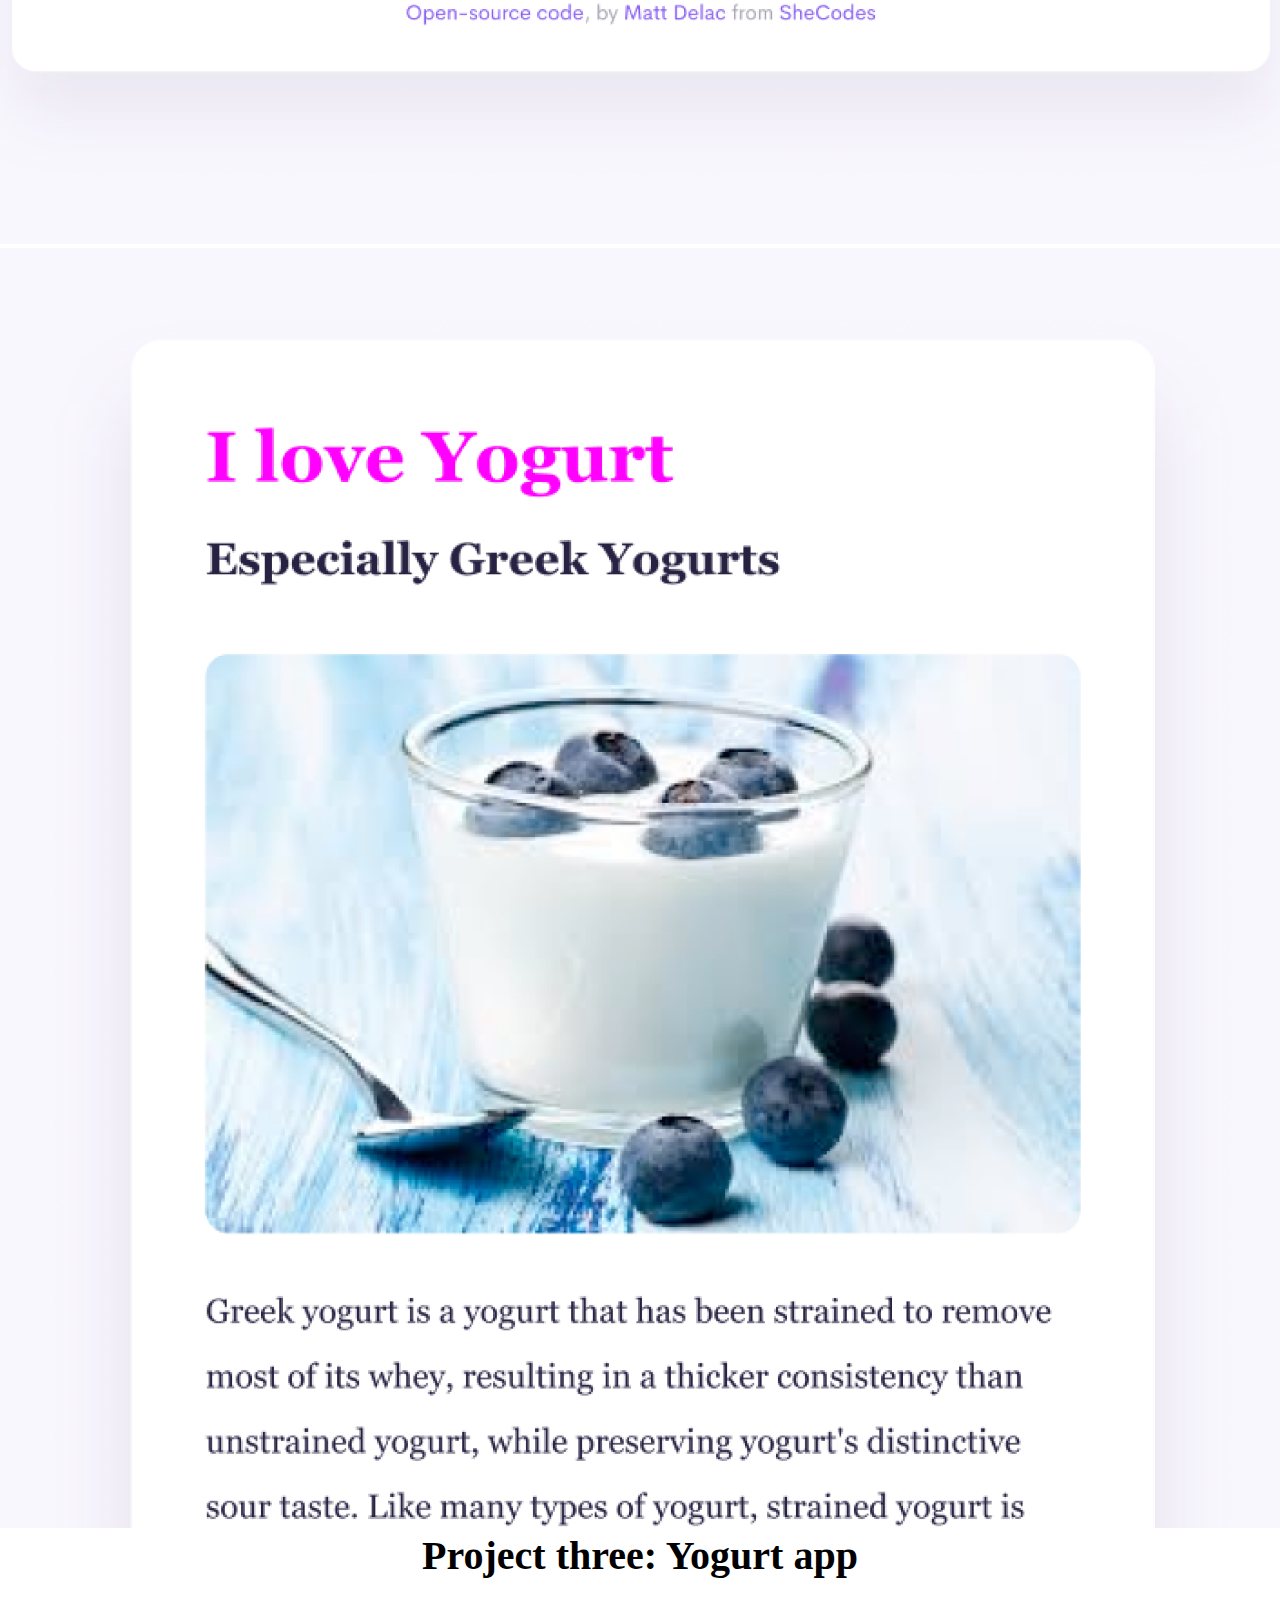
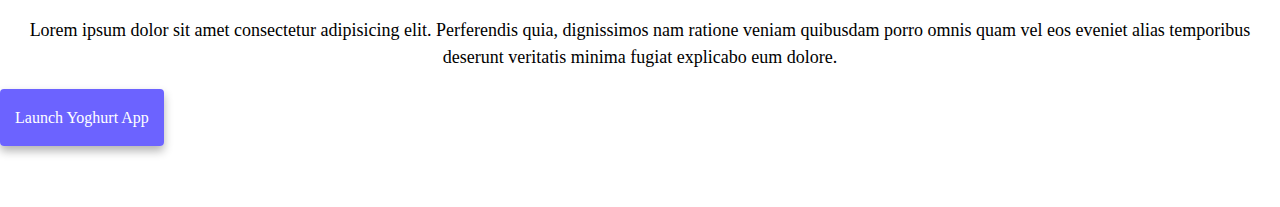
==== commit b25673af: "Updated column sizes and font sizes" ====
--- a/index.html
+++ b/index.html
@@ -17,7 +17,7 @@
 </head>
 
 <body>
-    
+  <div class="container">  
     <nav class="navbar navbar-expand-lg navbar-light bg-light fixed-top">
         <div class="container-fluid">
             <a class="navbar-brand" href="#">Angharad Caswell</a>
@@ -52,10 +52,10 @@
 
     <div class="container">
         <div class="row">
-            <div class="col-md-6">
+            <div class="col-sm-6">
                 <img src="images/yoga.png" class="img-fluid rounded" alt="Screenshot of yoga app" />
             </div>
-            <div class="col-md-6">
+            <div class="col-sm-6">
                 <h2 class="mb-3">Project one: Yoga app</h2>
                 <p>
                     Lorem ipsum dolor sit amet consectetur adipisicing elit. Perferendis
@@ -69,7 +69,7 @@
             </div>
         </div>
         <div class="row mt-5">
-            <div class="col-md-6">
+            <div class="col-sm-6">
                 <h2 class="mb-3">Project two: Weather app</h2>
                 <p>
                     Lorem ipsum dolor sit amet consectetur adipisicing elit. Perferendis
@@ -81,15 +81,15 @@
                     <a href="#" class="primary-link" title="Weather App">Launch Weather App</a>
                 </div>
             </div>
-            <div class="col-md-6">
+            <div class="col-sm-6">
                 <img src="images/weather.png" class="img-fluid rounded" alt="Screenshot of weather app"/>
             </div>
         </div>
         <div class="row mt-5">
-            <div class="col-md-6">
+            <div class="col-sm-6">
                 <img src="images/yogurt.png" class="img-fluid rounded" alt="screenshot of yogurt app" />
             </div>
-            <div class="col-md-6">
+            <div class="col-sm-6">
                 <h2 class="mb-3">Project three: Yogurt app</h2>
                 <p>
                     Lorem ipsum dolor sit amet consectetur adipisicing elit. Perferendis
@@ -102,6 +102,7 @@
                 </div>
             </div>
         </div>
+        </div>
 </body>
 
 </html>--- a/styles/styles.css
+++ b/styles/styles.css
@@ -16,11 +16,11 @@
 }
 
 h1 {
-  font-size: 96px !important;
+  font-size: 80px !important;
 }
 
 h2 {
-  font-size: 48px !important;
+  font-size: 40px !important;
 }
 
 h3 {
@@ -40,6 +40,7 @@
   max-width: 100%;
   height: auto;
 }
+
 .primary-link {
   border-radius: 4px;
   padding: 20px 15px;
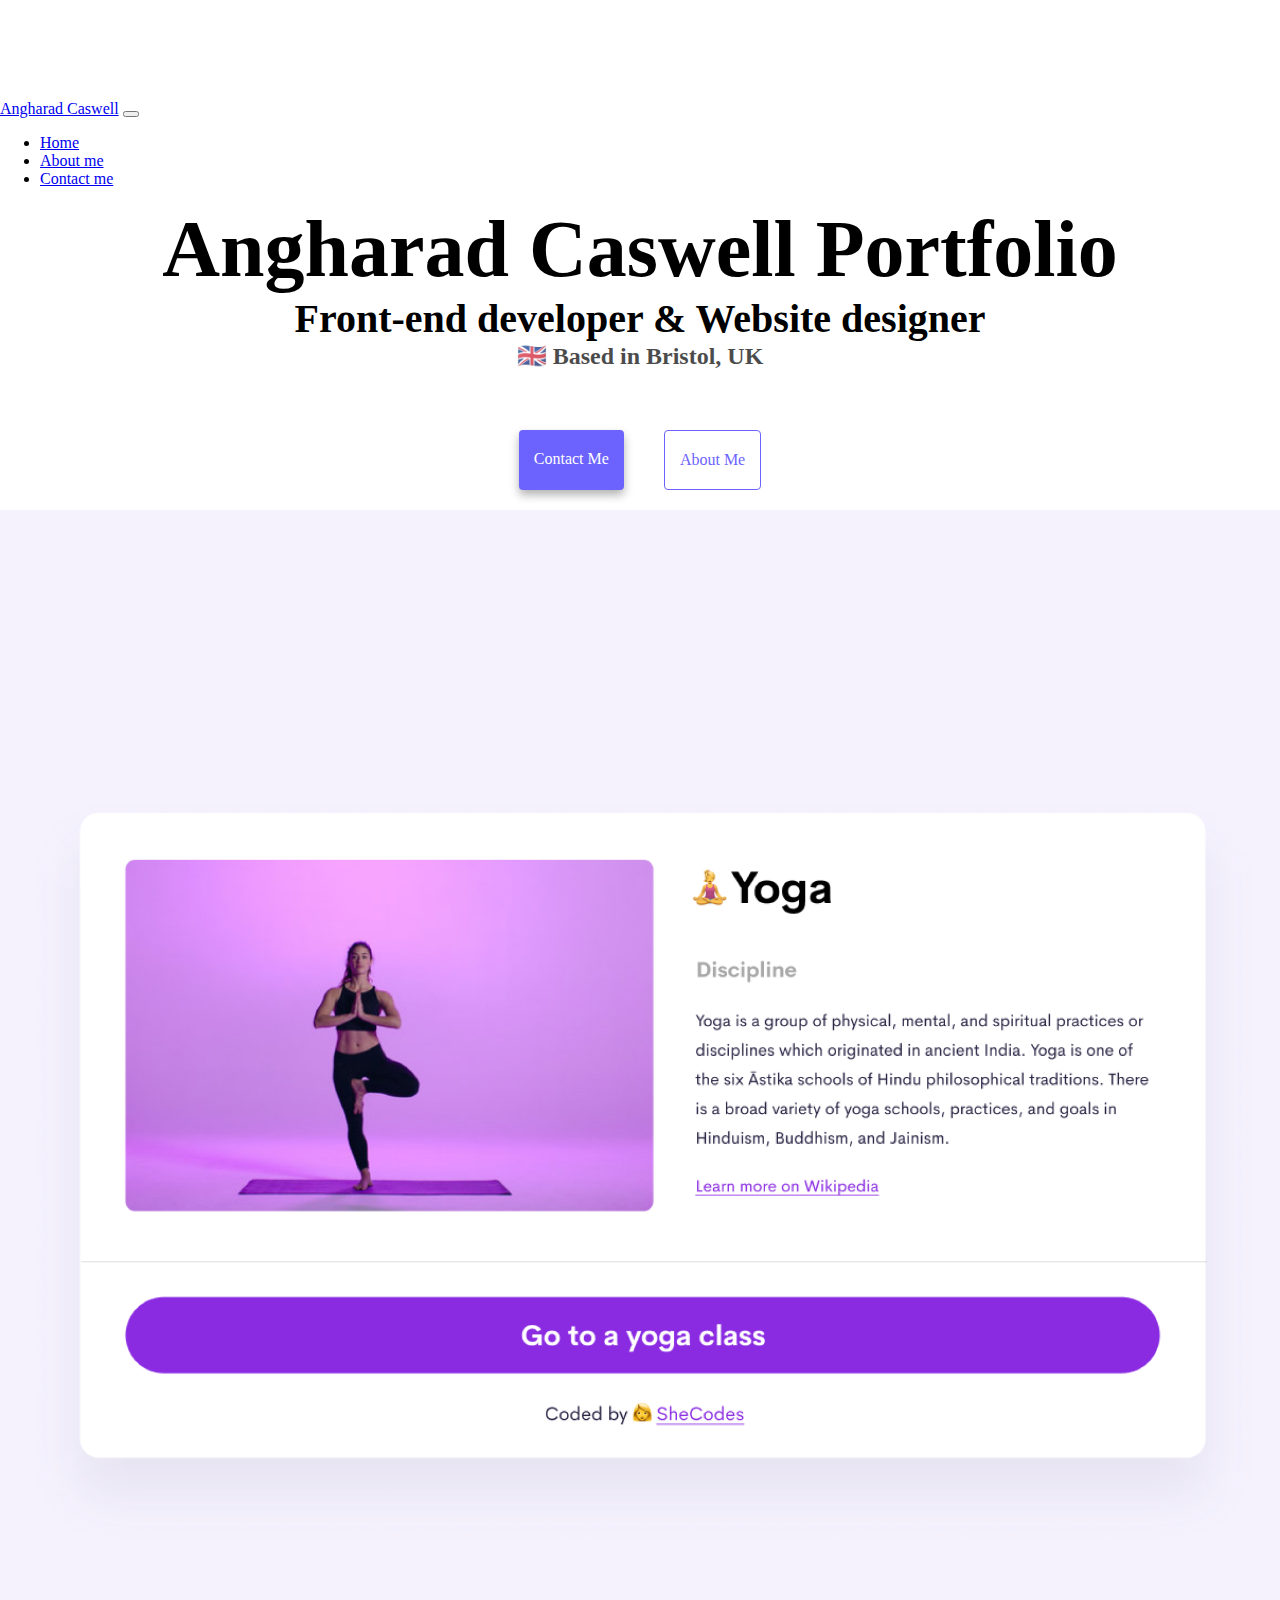
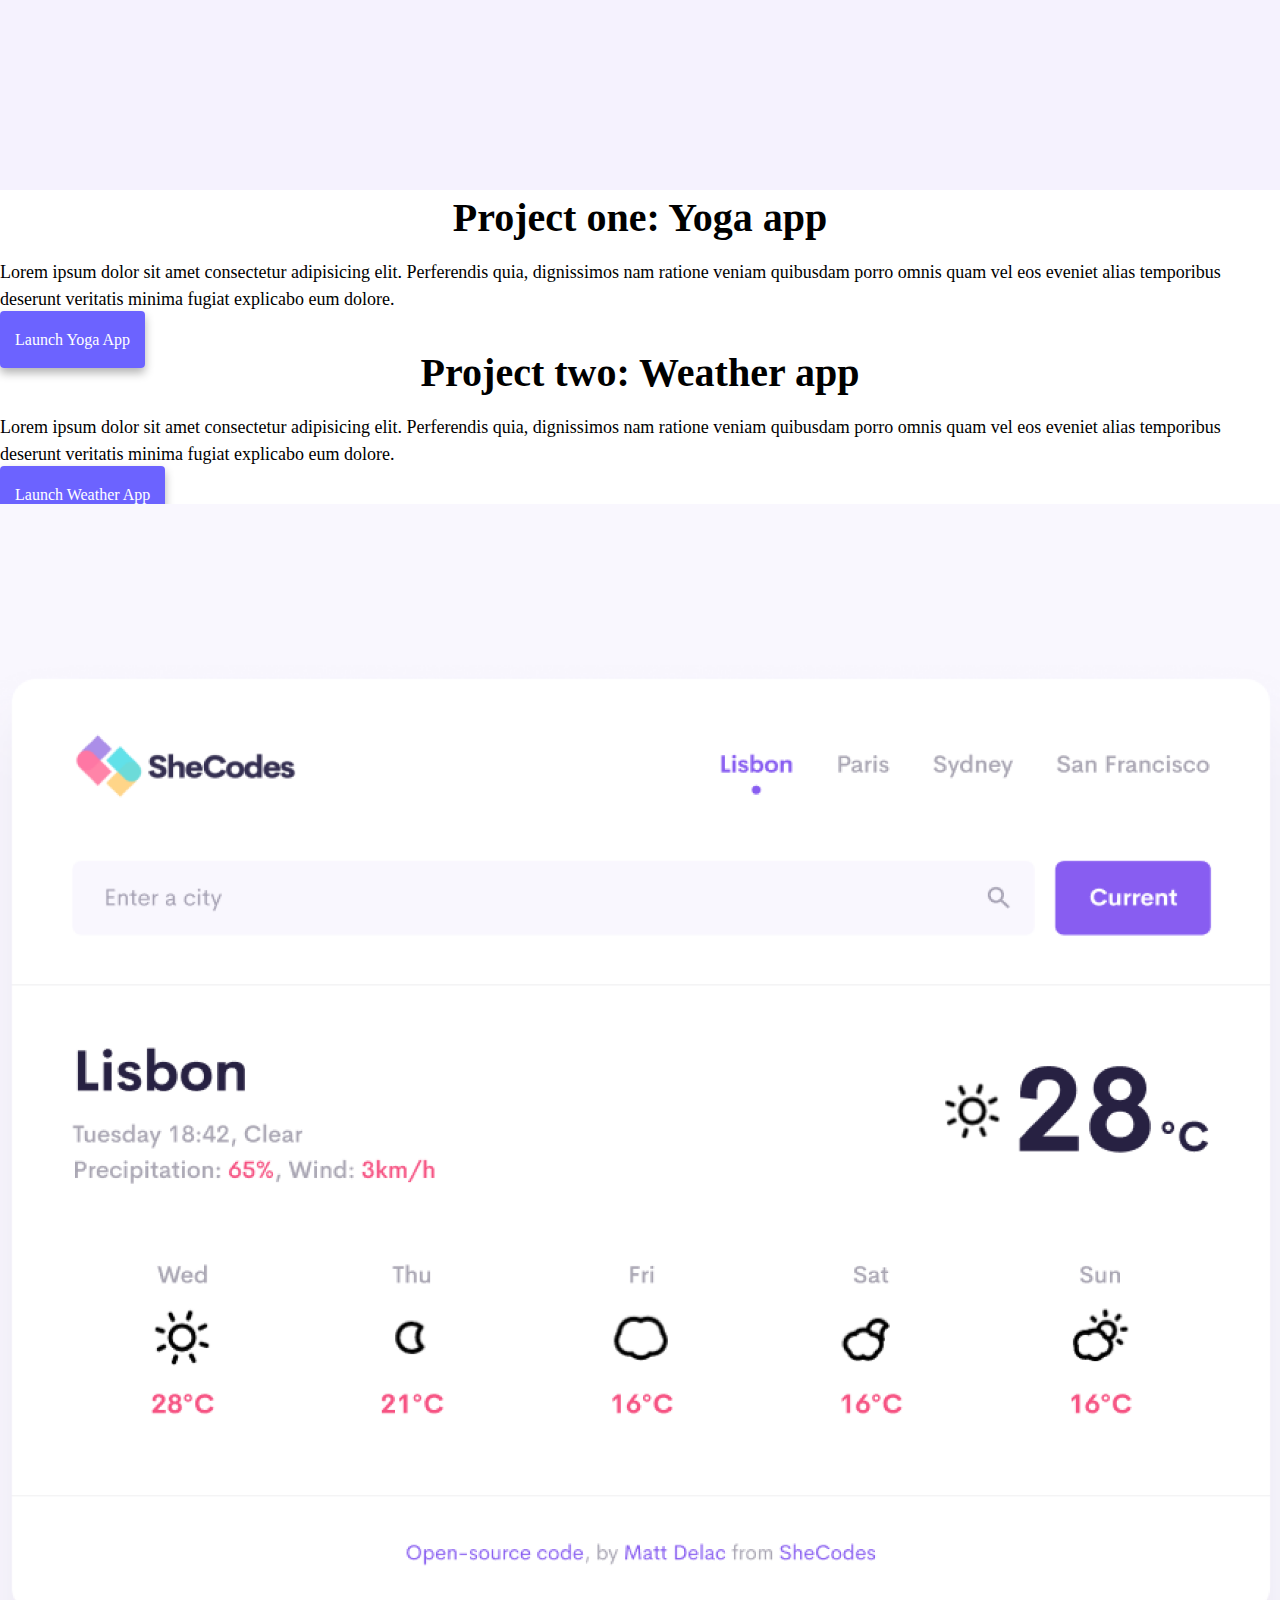
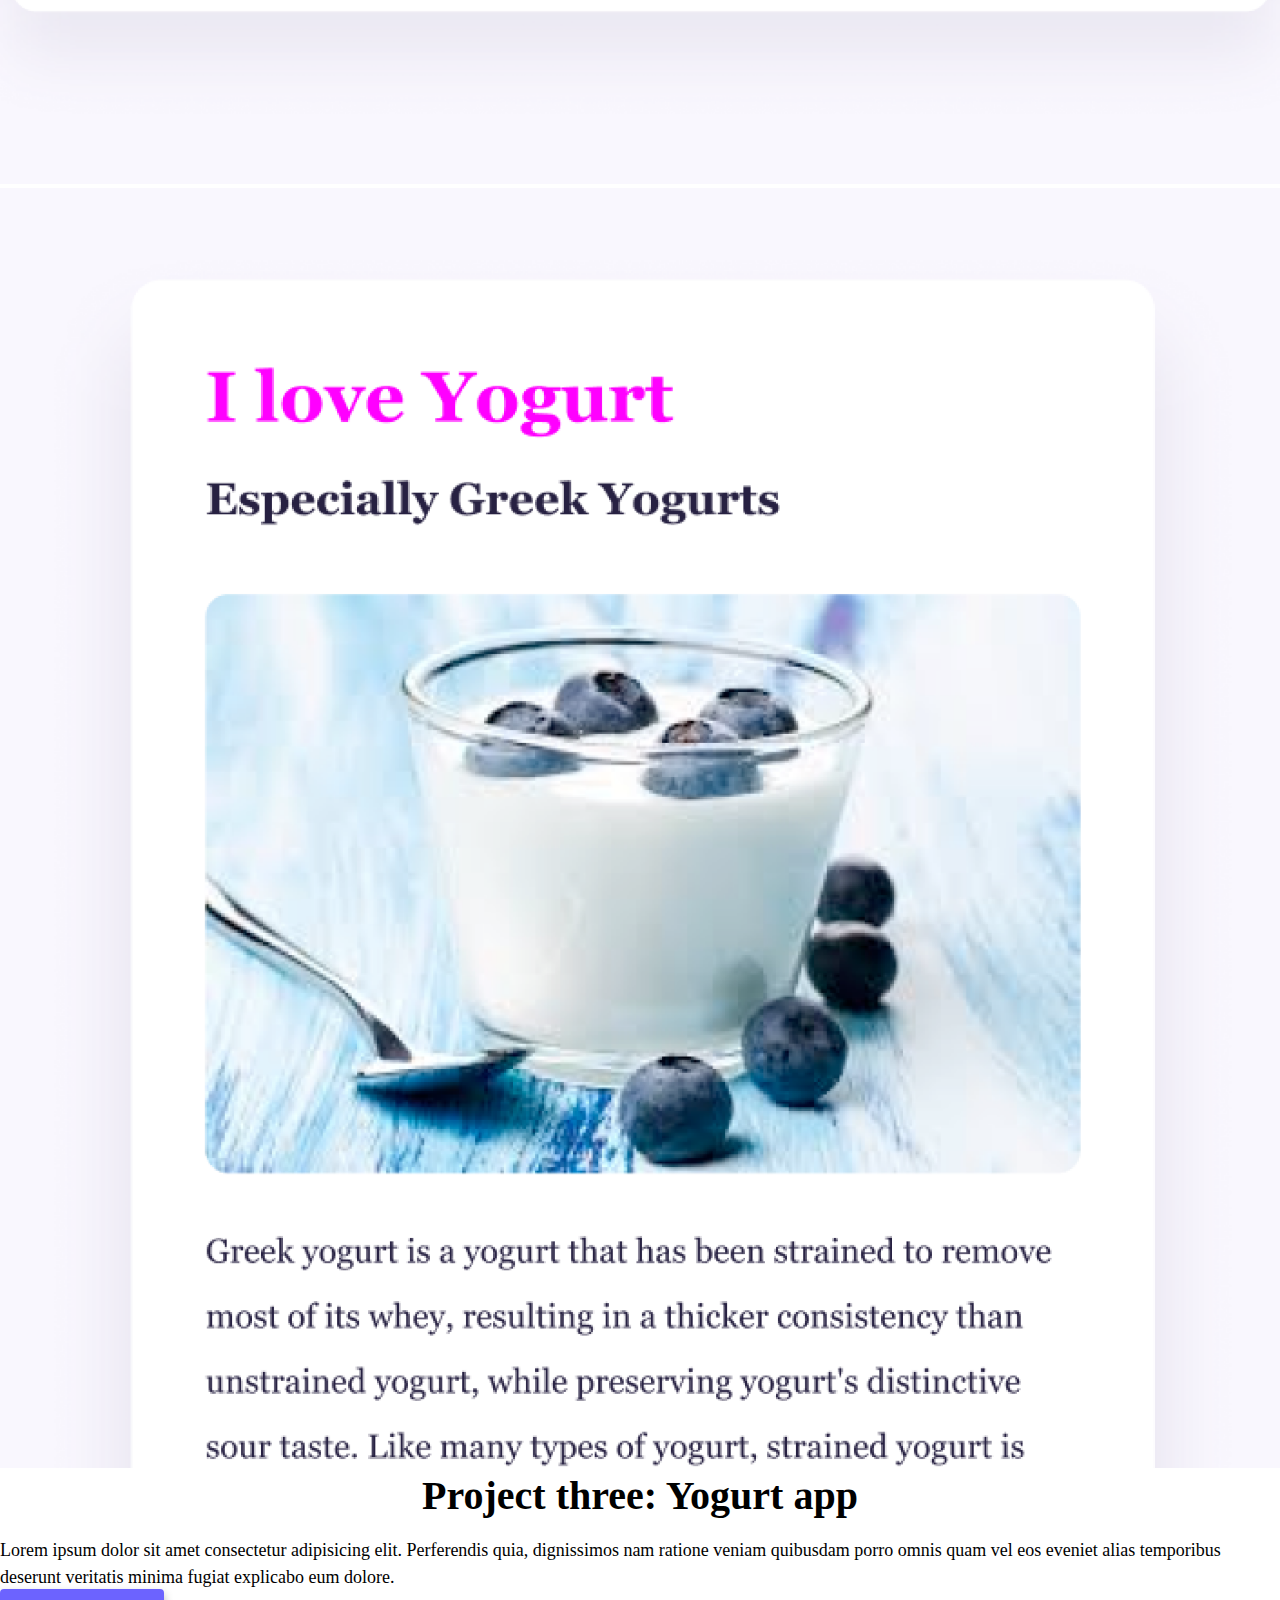
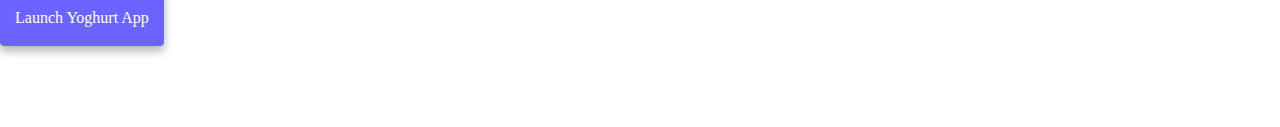
==== commit c51710bc: "Added CCS media queries and Bootstrap" ====
--- a/index.html
+++ b/index.html
@@ -53,7 +53,7 @@
     <div class="container">
         <div class="row">
             <div class="col-sm-6">
-                <img src="images/yoga.png" class="img-fluid rounded" alt="Screenshot of yoga app" />
+                <img src="images/yoga.png" class="img-fluid rounded d-none d-md-block" alt="Screenshot of yoga app" />
             </div>
             <div class="col-sm-6">
                 <h2 class="mb-3">Project one: Yoga app</h2>
@@ -82,12 +82,12 @@
                 </div>
             </div>
             <div class="col-sm-6">
-                <img src="images/weather.png" class="img-fluid rounded" alt="Screenshot of weather app"/>
+                <img src="images/weather.png" class="img-fluid rounded rounded d-none d-md-block" alt="Screenshot of weather app"/>
             </div>
         </div>
         <div class="row mt-5">
             <div class="col-sm-6">
-                <img src="images/yogurt.png" class="img-fluid rounded" alt="screenshot of yogurt app" />
+                <img src="images/yogurt.png" class="img-fluid rounded rounded d-none d-md-block" alt="screenshot of yogurt app" />
             </div>
             <div class="col-sm-6">
                 <h2 class="mb-3">Project three: Yogurt app</h2>
--- a/styles/styles.css
+++ b/styles/styles.css
@@ -5,36 +5,33 @@
 }
 
 body {
-  margin: 80px auto !important;
+  margin: 100px auto;
 }
-
 h1,
 h2,
 h3 {
-  text-align: center !important;
-  margin: 0 !important;
+  margin: 0;
 }
 
 h1 {
   font-size: 80px !important;
+  text-align: center;
 }
 
 h2 {
   font-size: 40px !important;
+  text-align: center;
 }
 
 h3 {
-  font-size: 24px !important;
-  opacity: 0.7 !important;
+  font-size: 24px;
+  opacity: 0.7;
+  text-align: center;
 }
 
 p {
-  /* background: var(--secondary-color); */
-  padding: 20px;
-  border-radius: 4px;
   font-size: 18px;
   line-height: 1.5;
-  text-align: center;
 }
 img {
   max-width: 100%;
@@ -102,3 +99,24 @@
 .email-link:hover {
   text-decoration: underline;
 }
+
+@media (max-width: 576px) {
+  h1 {
+    font-size: 30px !important;
+    text-align: center;
+  }
+  h2 {
+    font-size: 20px !important;
+    text-align: center;
+  }
+
+  p {
+    text-align: center;
+  }
+
+  .primary-link {
+    display: block;
+    text-align: center;
+    margin: 0 20px;
+  }
+}
